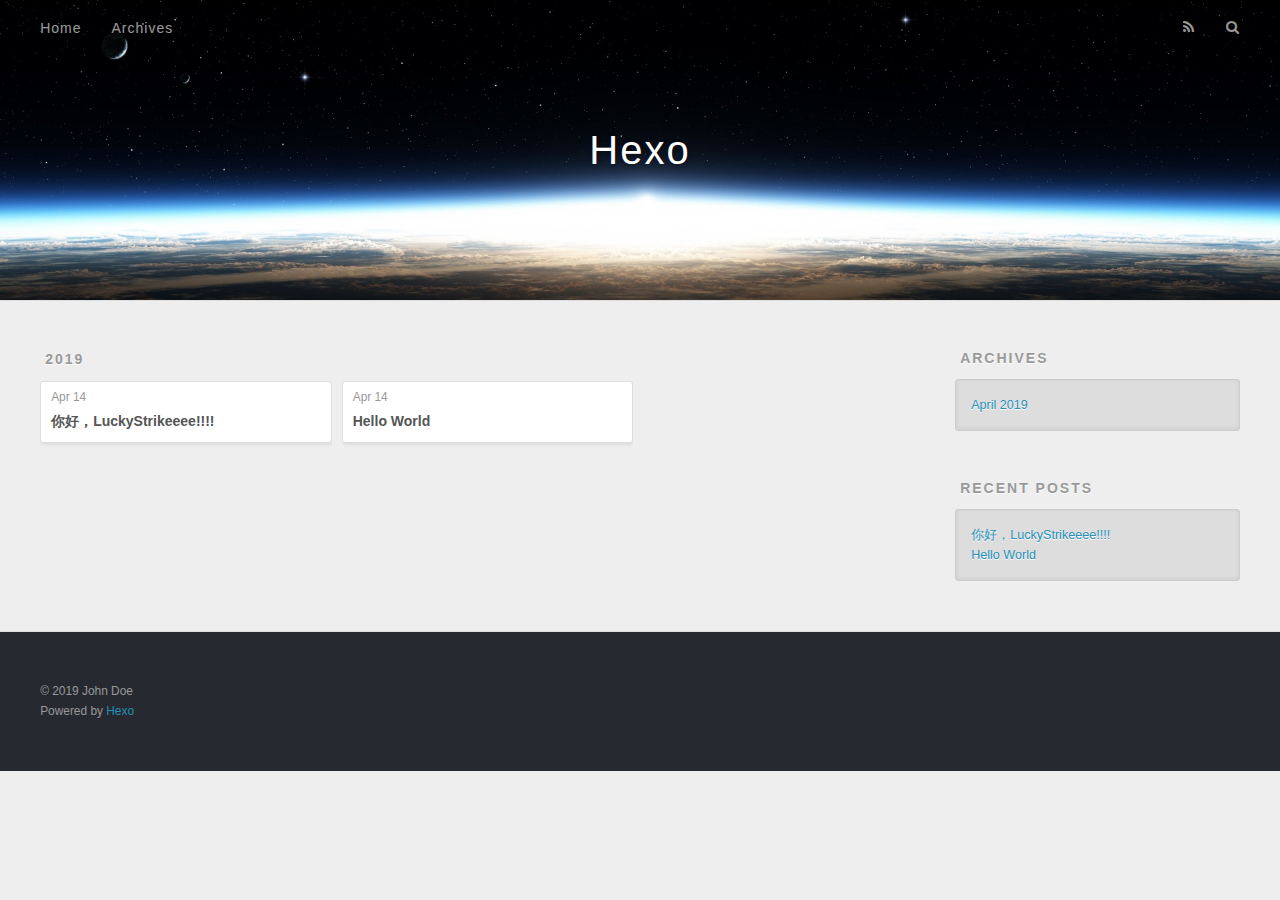
==== archives/index.html @ 192e0778 "Site updated: 2019-04-14 22:30:24" ====
<!DOCTYPE html>
<html>
<head><meta name="generator" content="Hexo 3.8.0">
  <meta charset="utf-8">
  

  
  <title>Archives | Hexo</title>
  <meta name="viewport" content="width=device-width, initial-scale=1, maximum-scale=1">
  <meta property="og:type" content="website">
<meta property="og:title" content="Hexo">
<meta property="og:url" content="http://yoursite.com/archives/index.html">
<meta property="og:site_name" content="Hexo">
<meta property="og:locale" content="default">
<meta name="twitter:card" content="summary">
<meta name="twitter:title" content="Hexo">
  
    <link rel="alternate" href="/atom.xml" title="Hexo" type="application/atom+xml">
  
  
    <link rel="icon" href="/favicon.png">
  
  
    <link href="//fonts.googleapis.com/css?family=Source+Code+Pro" rel="stylesheet" type="text/css">
  
  <link rel="stylesheet" href="/css/style.css">
</head>
</html>
<body>
  <div id="container">
    <div id="wrap">
      <header id="header">
  <div id="banner"></div>
  <div id="header-outer" class="outer">
    <div id="header-title" class="inner">
      <h1 id="logo-wrap">
        <a href="/" id="logo">Hexo</a>
      </h1>
      
    </div>
    <div id="header-inner" class="inner">
      <nav id="main-nav">
        <a id="main-nav-toggle" class="nav-icon"></a>
        
          <a class="main-nav-link" href="/">Home</a>
        
          <a class="main-nav-link" href="/archives">Archives</a>
        
      </nav>
      <nav id="sub-nav">
        
          <a id="nav-rss-link" class="nav-icon" href="/atom.xml" title="RSS Feed"></a>
        
        <a id="nav-search-btn" class="nav-icon" title="Search"></a>
      </nav>
      <div id="search-form-wrap">
        <form action="//google.com/search" method="get" accept-charset="UTF-8" class="search-form"><input type="search" name="q" class="search-form-input" placeholder="Search"><button type="submit" class="search-form-submit">&#xF002;</button><input type="hidden" name="sitesearch" value="http://yoursite.com"></form>
      </div>
    </div>
  </div>
</header>
      <div class="outer">
        <section id="main">
  
  
    
    
      
      
      <section class="archives-wrap">
        <div class="archive-year-wrap">
          <a href="/archives/2019" class="archive-year">2019</a>
        </div>
        <div class="archives">
    
    <article class="archive-article archive-type-post">
  <div class="archive-article-inner">
    <header class="archive-article-header">
      <a href="/2019/04/14/你好，LuckyStrikeeee/" class="archive-article-date">
  <time datetime="2019-04-14T14:17:17.000Z" itemprop="datePublished">Apr 14</time>
</a>
      
  
    <h1 itemprop="name">
      <a class="archive-article-title" href="/2019/04/14/你好，LuckyStrikeeee/">你好，LuckyStrikeeee!!!!</a>
    </h1>
  

    </header>
  </div>
</article>
  
    
    
    <article class="archive-article archive-type-post">
  <div class="archive-article-inner">
    <header class="archive-article-header">
      <a href="/2019/04/14/hello-world/" class="archive-article-date">
  <time datetime="2019-04-14T13:43:47.697Z" itemprop="datePublished">Apr 14</time>
</a>
      
  
    <h1 itemprop="name">
      <a class="archive-article-title" href="/2019/04/14/hello-world/">Hello World</a>
    </h1>
  

    </header>
  </div>
</article>
  
  
    </div></section>
  


</section>
        
          <aside id="sidebar">
  
    

  
    

  
    
  
    
  <div class="widget-wrap">
    <h3 class="widget-title">Archives</h3>
    <div class="widget">
      <ul class="archive-list"><li class="archive-list-item"><a class="archive-list-link" href="/archives/2019/04/">April 2019</a></li></ul>
    </div>
  </div>


  
    
  <div class="widget-wrap">
    <h3 class="widget-title">Recent Posts</h3>
    <div class="widget">
      <ul>
        
          <li>
            <a href="/2019/04/14/你好，LuckyStrikeeee/">你好，LuckyStrikeeee!!!!</a>
          </li>
        
          <li>
            <a href="/2019/04/14/hello-world/">Hello World</a>
          </li>
        
      </ul>
    </div>
  </div>

  
</aside>
        
      </div>
      <footer id="footer">
  
  <div class="outer">
    <div id="footer-info" class="inner">
      &copy; 2019 John Doe<br>
      Powered by <a href="http://hexo.io/" target="_blank">Hexo</a>
    </div>
  </div>
</footer>
    </div>
    <nav id="mobile-nav">
  
    <a href="/" class="mobile-nav-link">Home</a>
  
    <a href="/archives" class="mobile-nav-link">Archives</a>
  
</nav>
    

<script src="//ajax.googleapis.com/ajax/libs/jquery/2.0.3/jquery.min.js"></script>


  <link rel="stylesheet" href="/fancybox/jquery.fancybox.css">
  <script src="/fancybox/jquery.fancybox.pack.js"></script>


<script src="/js/script.js"></script>



  </div>
</body>
</html>
---- css/style.css ----
body {
  width: 100%;
}
body:before,
body:after {
  content: "";
  display: table;
}
body:after {
  clear: both;
}
html,
body,
div,
span,
applet,
object,
iframe,
h1,
h2,
h3,
h4,
h5,
h6,
p,
blockquote,
pre,
a,
abbr,
acronym,
address,
big,
cite,
code,
del,
dfn,
em,
img,
ins,
kbd,
q,
s,
samp,
small,
strike,
strong,
sub,
sup,
tt,
var,
dl,
dt,
dd,
ol,
ul,
li,
fieldset,
form,
label,
legend,
table,
caption,
tbody,
tfoot,
thead,
tr,
th,
td {
  margin: 0;
  padding: 0;
  border: 0;
  outline: 0;
  font-weight: inherit;
  font-style: inherit;
  font-family: inherit;
  font-size: 100%;
  vertical-align: baseline;
}
body {
  line-height: 1;
  color: #000;
  background: #fff;
}
ol,
ul {
  list-style: none;
}
table {
  border-collapse: separate;
  border-spacing: 0;
  vertical-align: middle;
}
caption,
th,
td {
  text-align: left;
  font-weight: normal;
  vertical-align: middle;
}
a img {
  border: none;
}
input,
button {
  margin: 0;
  padding: 0;
}
input::-moz-focus-inner,
button::-moz-focus-inner {
  border: 0;
  padding: 0;
}
@font-face {
  font-family: FontAwesome;
  font-style: normal;
  font-weight: normal;
  src: url("fonts/fontawesome-webfont.eot?v=#4.0.3");
  src: url("fonts/fontawesome-webfont.eot?#iefix&v=#4.0.3") format("embedded-opentype"), url("fonts/fontawesome-webfont.woff?v=#4.0.3") format("woff"), url("fonts/fontawesome-webfont.ttf?v=#4.0.3") format("truetype"), url("fonts/fontawesome-webfont.svg#fontawesomeregular?v=#4.0.3") format("svg");
}
html,
body,
#container {
  height: 100%;
}
body {
  background: #eee;
  font: 14px -apple-system, BlinkMacSystemFont, "Segoe UI", "Roboto", "Oxygen", "Ubuntu", "Cantarell", "Fira Sans", "Droid Sans", "Helvetica Neue", sans-serif;
  -webkit-text-size-adjust: 100%;
}
.outer {
  max-width: 1220px;
  margin: 0 auto;
  padding: 0 20px;
}
.outer:before,
.outer:after {
  content: "";
  display: table;
}
.outer:after {
  clear: both;
}
.inner {
  display: inline;
  float: left;
  width: 98.33333333333333%;
  margin: 0 0.833333333333333%;
}
.left,
.alignleft {
  float: left;
}
.right,
.alignright {
  float: right;
}
.clear {
  clear: both;
}
#container {
  position: relative;
}
.mobile-nav-on {
  overflow: hidden;
}
#wrap {
  height: 100%;
  width: 100%;
  position: absolute;
  top: 0;
  left: 0;
  -webkit-transition: 0.2s ease-out;
  -moz-transition: 0.2s ease-out;
  -ms-transition: 0.2s ease-out;
  transition: 0.2s ease-out;
  z-index: 1;
  background: #eee;
}
.mobile-nav-on #wrap {
  left: 280px;
}
@media screen and (min-width: 768px) {
  #main {
    display: inline;
    float: left;
    width: 73.33333333333333%;
    margin: 0 0.833333333333333%;
  }
}
.article-date,
.article-category-link,
.archive-year,
.widget-title {
  text-decoration: none;
  text-transform: uppercase;
  letter-spacing: 2px;
  color: #999;
  margin-bottom: 1em;
  margin-left: 5px;
  line-height: 1em;
  text-shadow: 0 1px #fff;
  font-weight: bold;
}
.article-inner,
.archive-article-inner {
  background: #fff;
  -webkit-box-shadow: 1px 2px 3px #ddd;
  box-shadow: 1px 2px 3px #ddd;
  border: 1px solid #ddd;
  border-radius: 3px;
}
.article-entry h1,
.widget h1 {
  font-size: 2em;
}
.article-entry h2,
.widget h2 {
  font-size: 1.5em;
}
.article-entry h3,
.widget h3 {
  font-size: 1.3em;
}
.article-entry h4,
.widget h4 {
  font-size: 1.2em;
}
.article-entry h5,
.widget h5 {
  font-size: 1em;
}
.article-entry h6,
.widget h6 {
  font-size: 1em;
  color: #999;
}
.article-entry hr,
.widget hr {
  border: 1px dashed #ddd;
}
.article-entry strong,
.widget strong {
  font-weight: bold;
}
.article-entry em,
.widget em,
.article-entry cite,
.widget cite {
  font-style: italic;
}
.article-entry sup,
.widget sup,
.article-entry sub,
.widget sub {
  font-size: 0.75em;
  line-height: 0;
  position: relative;
  vertical-align: baseline;
}
.article-entry sup,
.widget sup {
  top: -0.5em;
}
.article-entry sub,
.widget sub {
  bottom: -0.2em;
}
.article-entry small,
.widget small {
  font-size: 0.85em;
}
.article-entry acronym,
.widget acronym,
.article-entry abbr,
.widget abbr {
  border-bottom: 1px dotted;
}
.article-entry ul,
.widget ul,
.article-entry ol,
.widget ol,
.article-entry dl,
.widget dl {
  margin: 0 20px;
  line-height: 1.6em;
}
.article-entry ul ul,
.widget ul ul,
.article-entry ol ul,
.widget ol ul,
.article-entry ul ol,
.widget ul ol,
.article-entry ol ol,
.widget ol ol {
  margin-top: 0;
  margin-bottom: 0;
}
.article-entry ul,
.widget ul {
  list-style: disc;
}
.article-entry ol,
.widget ol {
  list-style: decimal;
}
.article-entry dt,
.widget dt {
  font-weight: bold;
}
#header {
  height: 300px;
  position: relative;
  border-bottom: 1px solid #ddd;
}
#header:before,
#header:after {
  content: "";
  position: absolute;
  left: 0;
  right: 0;
  height: 40px;
}
#header:before {
  top: 0;
  background: -webkit-linear-gradient(rgba(0,0,0,0.2), transparent);
  background: -moz-linear-gradient(rgba(0,0,0,0.2), transparent);
  background: -ms-linear-gradient(rgba(0,0,0,0.2), transparent);
  background: linear-gradient(rgba(0,0,0,0.2), transparent);
}
#header:after {
  bottom: 0;
  background: -webkit-linear-gradient(transparent, rgba(0,0,0,0.2));
  background: -moz-linear-gradient(transparent, rgba(0,0,0,0.2));
  background: -ms-linear-gradient(transparent, rgba(0,0,0,0.2));
  background: linear-gradient(transparent, rgba(0,0,0,0.2));
}
#header-outer {
  height: 100%;
  position: relative;
}
#header-inner {
  position: relative;
  overflow: hidden;
}
#banner {
  position: absolute;
  top: 0;
  left: 0;
  width: 100%;
  height: 100%;
  background: url("images/banner.jpg") center #000;
  -webkit-background-size: cover;
  -moz-background-size: cover;
  background-size: cover;
  z-index: -1;
}
#header-title {
  text-align: center;
  height: 40px;
  position: absolute;
  top: 50%;
  left: 0;
  margin-top: -20px;
}
#logo,
#subtitle {
  text-decoration: none;
  color: #fff;
  font-weight: 300;
  text-shadow: 0 1px 4px rgba(0,0,0,0.3);
}
#logo {
  font-size: 40px;
  line-height: 40px;
  letter-spacing: 2px;
}
#subtitle {
  font-size: 16px;
  line-height: 16px;
  letter-spacing: 1px;
}
#subtitle-wrap {
  margin-top: 16px;
}
#main-nav {
  float: left;
  margin-left: -15px;
}
.nav-icon,
.main-nav-link {
  float: left;
  color: #fff;
  opacity: 0.6;
  text-decoration: none;
  text-shadow: 0 1px rgba(0,0,0,0.2);
  -webkit-transition: opacity 0.2s;
  -moz-transition: opacity 0.2s;
  -ms-transition: opacity 0.2s;
  transition: opacity 0.2s;
  display: block;
  padding: 20px 15px;
}
.nav-icon:hover,
.main-nav-link:hover {
  opacity: 1;
}
.nav-icon {
  font-family: FontAwesome;
  text-align: center;
  font-size: 14px;
  width: 14px;
  height: 14px;
  padding: 20px 15px;
  position: relative;
  cursor: pointer;
}
.main-nav-link {
  font-weight: 300;
  letter-spacing: 1px;
}
@media screen and (max-width: 479px) {
  .main-nav-link {
    display: none;
  }
}
#main-nav-toggle {
  display: none;
}
#main-nav-toggle:before {
  content: "\f0c9";
}
@media screen and (max-width: 479px) {
  #main-nav-toggle {
    display: block;
  }
}
#sub-nav {
  float: right;
  margin-right: -15px;
}
#nav-rss-link:before {
  content: "\f09e";
}
#nav-search-btn:before {
  content: "\f002";
}
#search-form-wrap {
  position: absolute;
  top: 15px;
  width: 150px;
  height: 30px;
  right: -150px;
  opacity: 0;
  -webkit-transition: 0.2s ease-out;
  -moz-transition: 0.2s ease-out;
  -ms-transition: 0.2s ease-out;
  transition: 0.2s ease-out;
}
#search-form-wrap.on {
  opacity: 1;
  right: 0;
}
@media screen and (max-width: 479px) {
  #search-form-wrap {
    width: 100%;
    right: -100%;
  }
}
.search-form {
  position: absolute;
  top: 0;
  left: 0;
  right: 0;
  background: #fff;
  padding: 5px 15px;
  border-radius: 15px;
  -webkit-box-shadow: 0 0 10px rgba(0,0,0,0.3);
  box-shadow: 0 0 10px rgba(0,0,0,0.3);
}
.search-form-input {
  border: none;
  background: none;
  color: #555;
  width: 100%;
  font: 13px -apple-system, BlinkMacSystemFont, "Segoe UI", "Roboto", "Oxygen", "Ubuntu", "Cantarell", "Fira Sans", "Droid Sans", "Helvetica Neue", sans-serif;
  outline: none;
}
.search-form-input::-webkit-search-results-decoration,
.search-form-input::-webkit-search-cancel-button {
  -webkit-appearance: none;
}
.search-form-submit {
  position: absolute;
  top: 50%;
  right: 10px;
  margin-top: -7px;
  font: 13px FontAwesome;
  border: none;
  background: none;
  color: #bbb;
  cursor: pointer;
}
.search-form-submit:hover,
.search-form-submit:focus {
  color: #777;
}
.article {
  margin: 50px 0;
}
.article-inner {
  overflow: hidden;
}
.article-meta:before,
.article-meta:after {
  content: "";
  display: table;
}
.article-meta:after {
  clear: both;
}
.article-date {
  float: left;
}
.article-category {
  float: left;
  line-height: 1em;
  color: #ccc;
  text-shadow: 0 1px #fff;
  margin-left: 8px;
}
.article-category:before {
  content: "\2022";
}
.article-category-link {
  margin: 0 12px 1em;
}
.article-header {
  padding: 20px 20px 0;
}
.article-title {
  text-decoration: none;
  font-size: 2em;
  font-weight: bold;
  color: #555;
  line-height: 1.1em;
  -webkit-transition: color 0.2s;
  -moz-transition: color 0.2s;
  -ms-transition: color 0.2s;
  transition: color 0.2s;
}
a.article-title:hover {
  color: #258fb8;
}
.article-entry {
  color: #555;
  padding: 0 20px;
}
.article-entry:before,
.article-entry:after {
  content: "";
  display: table;
}
.article-entry:after {
  clear: both;
}
.article-entry p,
.article-entry table {
  line-height: 1.6em;
  margin: 1.6em 0;
}
.article-entry h1,
.article-entry h2,
.article-entry h3,
.article-entry h4,
.article-entry h5,
.article-entry h6 {
  font-weight: bold;
}
.article-entry h1,
.article-entry h2,
.article-entry h3,
.article-entry h4,
.article-entry h5,
.article-entry h6 {
  line-height: 1.1em;
  margin: 1.1em 0;
}
.article-entry a {
  color: #258fb8;
  text-decoration: none;
}
.article-entry a:hover {
  text-decoration: underline;
}
.article-entry ul,
.article-entry ol,
.article-entry dl {
  margin-top: 1.6em;
  margin-bottom: 1.6em;
}
.article-entry img,
.article-entry video {
  max-width: 100%;
  height: auto;
  display: block;
  margin: auto;
}
.article-entry iframe {
  border: none;
}
.article-entry table {
  width: 100%;
  border-collapse: collapse;
  border-spacing: 0;
}
.article-entry th {
  font-weight: bold;
  border-bottom: 3px solid #ddd;
  padding-bottom: 0.5em;
}
.article-entry td {
  border-bottom: 1px solid #ddd;
  padding: 10px 0;
}
.article-entry blockquote {
  font-family: Georgia, "Times New Roman", serif;
  font-size: 1.4em;
  margin: 1.6em 20px;
  text-align: center;
}
.article-entry blockquote footer {
  font-size: 14px;
  margin: 1.6em 0;
  font-family: -apple-system, BlinkMacSystemFont, "Segoe UI", "Roboto", "Oxygen", "Ubuntu", "Cantarell", "Fira Sans", "Droid Sans", "Helvetica Neue", sans-serif;
}
.article-entry blockquote footer cite:before {
  content: "—";
  padding: 0 0.5em;
}
.article-entry .pullquote {
  text-align: left;
  width: 45%;
  margin: 0;
}
.article-entry .pullquote.left {
  margin-left: 0.5em;
  margin-right: 1em;
}
.article-entry .pullquote.right {
  margin-right: 0.5em;
  margin-left: 1em;
}
.article-entry .caption {
  color: #999;
  display: block;
  font-size: 0.9em;
  margin-top: 0.5em;
  position: relative;
  text-align: center;
}
.article-entry .video-container {
  position: relative;
  padding-top: 56.25%;
  height: 0;
  overflow: hidden;
}
.article-entry .video-container iframe,
.article-entry .video-container object,
.article-entry .video-container embed {
  position: absolute;
  top: 0;
  left: 0;
  width: 100%;
  height: 100%;
  margin-top: 0;
}
.article-more-link a {
  display: inline-block;
  line-height: 1em;
  padding: 6px 15px;
  border-radius: 15px;
  background: #eee;
  color: #999;
  text-shadow: 0 1px #fff;
  text-decoration: none;
}
.article-more-link a:hover {
  background: #258fb8;
  color: #fff;
  text-decoration: none;
  text-shadow: 0 1px #1e7293;
}
.article-footer {
  font-size: 0.85em;
  line-height: 1.6em;
  border-top: 1px solid #ddd;
  padding-top: 1.6em;
  margin: 0 20px 20px;
}
.article-footer:before,
.article-footer:after {
  content: "";
  display: table;
}
.article-footer:after {
  clear: both;
}
.article-footer a {
  color: #999;
  text-decoration: none;
}
.article-footer a:hover {
  color: #555;
}
.article-tag-list-item {
  float: left;
  margin-right: 10px;
}
.article-tag-list-link:before {
  content: "#";
}
.article-comment-link {
  float: right;
}
.article-comment-link:before {
  content: "\f075";
  font-family: FontAwesome;
  padding-right: 8px;
}
.article-share-link {
  cursor: pointer;
  float: right;
  margin-left: 20px;
}
.article-share-link:before {
  content: "\f064";
  font-family: FontAwesome;
  padding-right: 6px;
}
#article-nav {
  position: relative;
}
#article-nav:before,
#article-nav:after {
  content: "";
  display: table;
}
#article-nav:after {
  clear: both;
}
@media screen and (min-width: 768px) {
  #article-nav {
    margin: 50px 0;
  }
  #article-nav:before {
    width: 8px;
    height: 8px;
    position: absolute;
    top: 50%;
    left: 50%;
    margin-top: -4px;
    margin-left: -4px;
    content: "";
    border-radius: 50%;
    background: #ddd;
    -webkit-box-shadow: 0 1px 2px #fff;
    box-shadow: 0 1px 2px #fff;
  }
}
.article-nav-link-wrap {
  text-decoration: none;
  text-shadow: 0 1px #fff;
  color: #999;
  -webkit-box-sizing: border-box;
  -moz-box-sizing: border-box;
  box-sizing: border-box;
  margin-top: 50px;
  text-align: center;
  display: block;
}
.article-nav-link-wrap:hover {
  color: #555;
}
@media screen and (min-width: 768px) {
  .article-nav-link-wrap {
    width: 50%;
    margin-top: 0;
  }
}
@media screen and (min-width: 768px) {
  #article-nav-newer {
    float: left;
    text-align: right;
    padding-right: 20px;
  }
}
@media screen and (min-width: 768px) {
  #article-nav-older {
    float: right;
    text-align: left;
    padding-left: 20px;
  }
}
.article-nav-caption {
  text-transform: uppercase;
  letter-spacing: 2px;
  color: #ddd;
  line-height: 1em;
  font-weight: bold;
}
#article-nav-newer .article-nav-caption {
  margin-right: -2px;
}
.article-nav-title {
  font-size: 0.85em;
  line-height: 1.6em;
  margin-top: 0.5em;
}
.article-share-box {
  position: absolute;
  display: none;
  background: #fff;
  -webkit-box-shadow: 1px 2px 10px rgba(0,0,0,0.2);
  box-shadow: 1px 2px 10px rgba(0,0,0,0.2);
  border-radius: 3px;
  margin-left: -145px;
  overflow: hidden;
  z-index: 1;
}
.article-share-box.on {
  display: block;
}
.article-share-input {
  width: 100%;
  background: none;
  -webkit-box-sizing: border-box;
  -moz-box-sizing: border-box;
  box-sizing: border-box;
  font: 14px -apple-system, BlinkMacSystemFont, "Segoe UI", "Roboto", "Oxygen", "Ubuntu", "Cantarell", "Fira Sans", "Droid Sans", "Helvetica Neue", sans-serif;
  padding: 0 15px;
  color: #555;
  outline: none;
  border: 1px solid #ddd;
  border-radius: 3px 3px 0 0;
  height: 36px;
  line-height: 36px;
}
.article-share-links {
  background: #eee;
}
.article-share-links:before,
.article-share-links:after {
  content: "";
  display: table;
}
.article-share-links:after {
  clear: both;
}
.article-share-twitter,
.article-share-facebook,
.article-share-pinterest,
.article-share-google {
  width: 50px;
  height: 36px;
  display: block;
  float: left;
  position: relative;
  color: #999;
  text-shadow: 0 1px #fff;
}
.article-share-twitter:before,
.article-share-facebook:before,
.article-share-pinterest:before,
.article-share-google:before {
  font-size: 20px;
  font-family: FontAwesome;
  width: 20px;
  height: 20px;
  position: absolute;
  top: 50%;
  left: 50%;
  margin-top: -10px;
  margin-left: -10px;
  text-align: center;
}
.article-share-twitter:hover,
.article-share-facebook:hover,
.article-share-pinterest:hover,
.article-share-google:hover {
  color: #fff;
}
.article-share-twitter:before {
  content: "\f099";
}
.article-share-twitter:hover {
  background: #00aced;
  text-shadow: 0 1px #008abe;
}
.article-share-facebook:before {
  content: "\f09a";
}
.article-share-facebook:hover {
  background: #3b5998;
  text-shadow: 0 1px #2f477a;
}
.article-share-pinterest:before {
  content: "\f0d2";
}
.article-share-pinterest:hover {
  background: #cb2027;
  text-shadow: 0 1px #a21a1f;
}
.article-share-google:before {
  content: "\f0d5";
}
.article-share-google:hover {
  background: #dd4b39;
  text-shadow: 0 1px #be3221;
}
.article-gallery {
  background: #000;
  position: relative;
}
.article-gallery-photos {
  position: relative;
  overflow: hidden;
}
.article-gallery-img {
  display: none;
  max-width: 100%;
}
.article-gallery-img:first-child {
  display: block;
}
.article-gallery-img.loaded {
  position: absolute;
  display: block;
}
.article-gallery-img img {
  display: block;
  max-width: 100%;
  margin: 0 auto;
}
#comments {
  background: #fff;
  -webkit-box-shadow: 1px 2px 3px #ddd;
  box-shadow: 1px 2px 3px #ddd;
  padding: 20px;
  border: 1px solid #ddd;
  border-radius: 3px;
  margin: 50px 0;
}
#comments a {
  color: #258fb8;
}
.archives-wrap {
  margin: 50px 0;
}
.archives:before,
.archives:after {
  content: "";
  display: table;
}
.archives:after {
  clear: both;
}
.archive-year-wrap {
  margin-bottom: 1em;
}
.archives {
  -webkit-column-gap: 10px;
  -moz-column-gap: 10px;
  column-gap: 10px;
}
@media screen and (min-width: 480px) and (max-width: 767px) {
  .archives {
    -webkit-column-count: 2;
    -moz-column-count: 2;
    column-count: 2;
  }
}
@media screen and (min-width: 768px) {
  .archives {
    -webkit-column-count: 3;
    -moz-column-count: 3;
    column-count: 3;
  }
}
.archive-article {
  -webkit-column-break-inside: avoid;
  page-break-inside: avoid;
  overflow: hidden;
  break-inside: avoid-column;
}
.archive-article-inner {
  padding: 10px;
  margin-bottom: 15px;
}
.archive-article-title {
  text-decoration: none;
  font-weight: bold;
  color: #555;
  -webkit-transition: color 0.2s;
  -moz-transition: color 0.2s;
  -ms-transition: color 0.2s;
  transition: color 0.2s;
  line-height: 1.6em;
}
.archive-article-title:hover {
  color: #258fb8;
}
.archive-article-footer {
  margin-top: 1em;
}
.archive-article-date {
  color: #999;
  text-decoration: none;
  font-size: 0.85em;
  line-height: 1em;
  margin-bottom: 0.5em;
  display: block;
}
#page-nav {
  margin: 50px auto;
  background: #fff;
  -webkit-box-shadow: 1px 2px 3px #ddd;
  box-shadow: 1px 2px 3px #ddd;
  border: 1px solid #ddd;
  border-radius: 3px;
  text-align: center;
  color: #999;
  overflow: hidden;
}
#page-nav:before,
#page-nav:after {
  content: "";
  display: table;
}
#page-nav:after {
  clear: both;
}
#page-nav a,
#page-nav span {
  padding: 10px 20px;
  line-height: 1;
  height: 2ex;
}
#page-nav a {
  color: #999;
  text-decoration: none;
}
#page-nav a:hover {
  background: #999;
  color: #fff;
}
#page-nav .prev {
  float: left;
}
#page-nav .next {
  float: right;
}
#page-nav .page-number {
  display: inline-block;
}
@media screen and (max-width: 479px) {
  #page-nav .page-number {
    display: none;
  }
}
#page-nav .current {
  color: #555;
  font-weight: bold;
}
#page-nav .space {
  color: #ddd;
}
#footer {
  background: #262a30;
  padding: 50px 0;
  border-top: 1px solid #ddd;
  color: #999;
}
#footer a {
  color: #258fb8;
  text-decoration: none;
}
#footer a:hover {
  text-decoration: underline;
}
#footer-info {
  line-height: 1.6em;
  font-size: 0.85em;
}
.article-entry pre,
.article-entry .highlight {
  background: #2d2d2d;
  margin: 0 -20px;
  padding: 15px 20px;
  border-style: solid;
  border-color: #ddd;
  border-width: 1px 0;
  overflow: auto;
  color: #ccc;
  line-height: 22.400000000000002px;
}
.article-entry .highlight .gutter pre,
.article-entry .gist .gist-file .gist-data .line-numbers {
  color: #666;
  font-size: 0.85em;
}
.article-entry pre,
.article-entry code {
  font-family: "Source Code Pro", Consolas, Monaco, Menlo, Consolas, monospace;
}
.article-entry code {
  background: #eee;
  text-shadow: 0 1px #fff;
  padding: 0 0.3em;
}
.article-entry pre code {
  background: none;
  text-shadow: none;
  padding: 0;
}
.article-entry .highlight pre {
  border: none;
  margin: 0;
  padding: 0;
}
.article-entry .highlight table {
  margin: 0;
  width: auto;
}
.article-entry .highlight td {
  border: none;
  padding: 0;
}
.article-entry .highlight figcaption {
  font-size: 0.85em;
  color: #999;
  line-height: 1em;
  margin-bottom: 1em;
}
.article-entry .highlight figcaption:before,
.article-entry .highlight figcaption:after {
  content: "";
  display: table;
}
.article-entry .highlight figcaption:after {
  clear: both;
}
.article-entry .highlight figcaption a {
  float: right;
}
.article-entry .highlight .gutter pre {
  text-align: right;
  padding-right: 20px;
}
.article-entry .highlight .line {
  height: 22.400000000000002px;
}
.article-entry .highlight .line.marked {
  background: #515151;
}
.article-entry .gist {
  margin: 0 -20px;
  border-style: solid;
  border-color: #ddd;
  border-width: 1px 0;
  background: #2d2d2d;
  padding: 15px 20px 15px 0;
}
.article-entry .gist .gist-file {
  border: none;
  font-family: "Source Code Pro", Consolas, Monaco, Menlo, Consolas, monospace;
  margin: 0;
}
.article-entry .gist .gist-file .gist-data {
  background: none;
  border: none;
}
.article-entry .gist .gist-file .gist-data .line-numbers {
  background: none;
  border: none;
  padding: 0 20px 0 0;
}
.article-entry .gist .gist-file .gist-data .line-data {
  padding: 0 !important;
}
.article-entry .gist .gist-file .highlight {
  margin: 0;
  padding: 0;
  border: none;
}
.article-entry .gist .gist-file .gist-meta {
  background: #2d2d2d;
  color: #999;
  font: 0.85em -apple-system, BlinkMacSystemFont, "Segoe UI", "Roboto", "Oxygen", "Ubuntu", "Cantarell", "Fira Sans", "Droid Sans", "Helvetica Neue", sans-serif;
  text-shadow: 0 0;
  padding: 0;
  margin-top: 1em;
  margin-left: 20px;
}
.article-entry .gist .gist-file .gist-meta a {
  color: #258fb8;
  font-weight: normal;
}
.article-entry .gist .gist-file .gist-meta a:hover {
  text-decoration: underline;
}
pre .comment,
pre .title {
  color: #999;
}
pre .variable,
pre .attribute,
pre .tag,
pre .regexp,
pre .ruby .constant,
pre .xml .tag .title,
pre .xml .pi,
pre .xml .doctype,
pre .html .doctype,
pre .css .id,
pre .css .class,
pre .css .pseudo {
  color: #f2777a;
}
pre .number,
pre .preprocessor,
pre .built_in,
pre .literal,
pre .params,
pre .constant {
  color: #f99157;
}
pre .class,
pre .ruby .class .title,
pre .css .rules .attribute {
  color: #9c9;
}
pre .string,
pre .value,
pre .inheritance,
pre .header,
pre .ruby .symbol,
pre .xml .cdata {
  color: #9c9;
}
pre .css .hexcolor {
  color: #6cc;
}
pre .function,
pre .python .decorator,
pre .python .title,
pre .ruby .function .title,
pre .ruby .title .keyword,
pre .perl .sub,
pre .javascript .title,
pre .coffeescript .title {
  color: #69c;
}
pre .keyword,
pre .javascript .function {
  color: #c9c;
}
@media screen and (max-width: 479px) {
  #mobile-nav {
    position: absolute;
    top: 0;
    left: 0;
    width: 280px;
    height: 100%;
    background: #191919;
    border-right: 1px solid #fff;
  }
}
@media screen and (max-width: 479px) {
  .mobile-nav-link {
    display: block;
    color: #999;
    text-decoration: none;
    padding: 15px 20px;
    font-weight: bold;
  }
  .mobile-nav-link:hover {
    color: #fff;
  }
}
@media screen and (min-width: 768px) {
  #sidebar {
    display: inline;
    float: left;
    width: 23.333333333333332%;
    margin: 0 0.833333333333333%;
  }
}
.widget-wrap {
  margin: 50px 0;
}
.widget {
  color: #777;
  text-shadow: 0 1px #fff;
  background: #ddd;
  -webkit-box-shadow: 0 -1px 4px #ccc inset;
  box-shadow: 0 -1px 4px #ccc inset;
  border: 1px solid #ccc;
  padding: 15px;
  border-radius: 3px;
}
.widget a {
  color: #258fb8;
  text-decoration: none;
}
.widget a:hover {
  text-decoration: underline;
}
.widget ul ul,
.widget ol ul,
.widget dl ul,
.widget ul ol,
.widget ol ol,
.widget dl ol,
.widget ul dl,
.widget ol dl,
.widget dl dl {
  margin-left: 15px;
  list-style: disc;
}
.widget {
  line-height: 1.6em;
  word-wrap: break-word;
  font-size: 0.9em;
}
.widget ul,
.widget ol {
  list-style: none;
  margin: 0;
}
.widget ul ul,
.widget ol ul,
.widget ul ol,
.widget ol ol {
  margin: 0 20px;
}
.widget ul ul,
.widget ol ul {
  list-style: disc;
}
.widget ul ol,
.widget ol ol {
  list-style: decimal;
}
.category-list-count,
.tag-list-count,
.archive-list-count {
  padding-left: 5px;
  color: #999;
  font-size: 0.85em;
}
.category-list-count:before,
.tag-list-count:before,
.archive-list-count:before {
  content: "(";
}
.category-list-count:after,
.tag-list-count:after,
.archive-list-count:after {
  content: ")";
}
.tagcloud a {
  margin-right: 5px;
  display: inline-block;
}
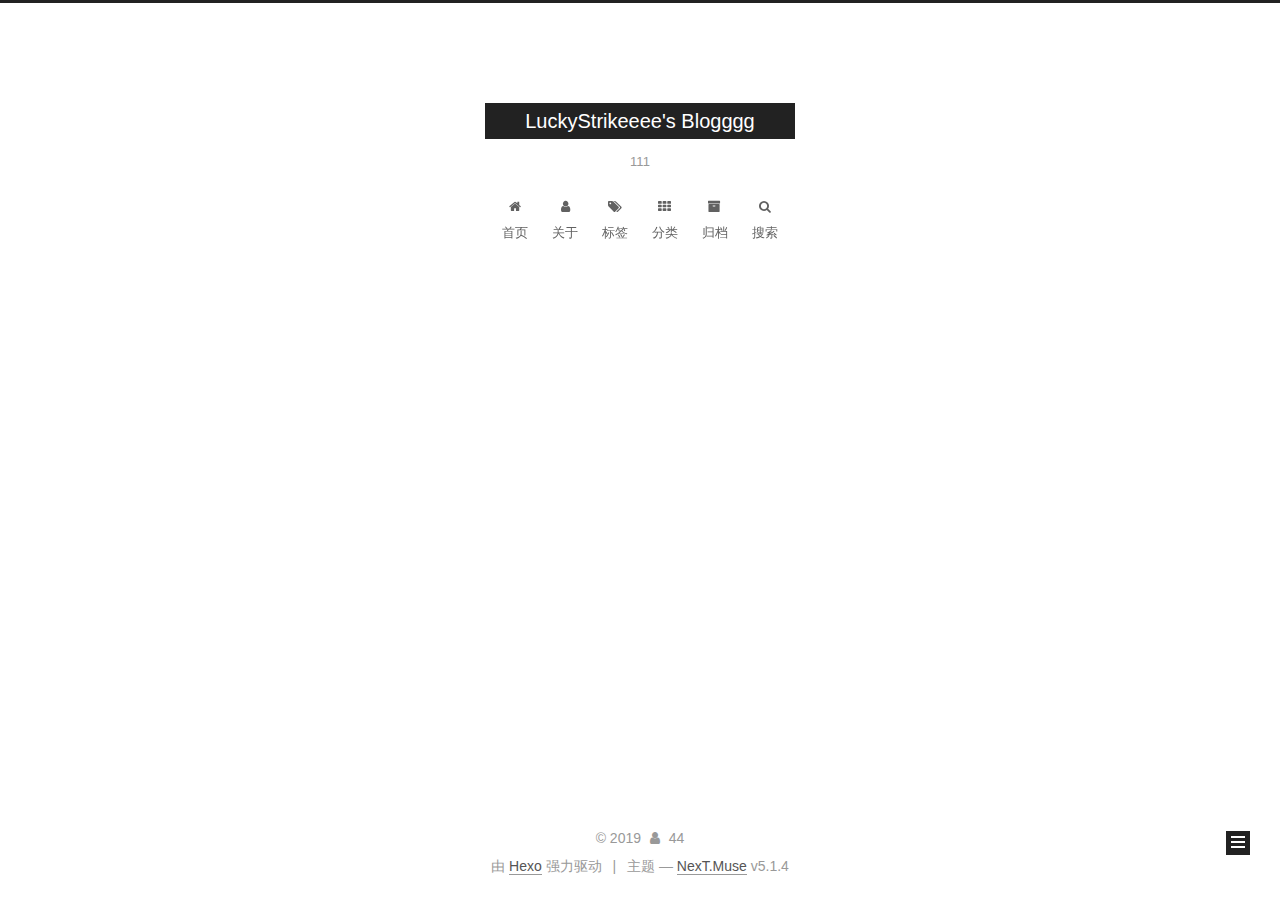
==== commit 2e9f169f: "Site updated: 2019-04-15 19:59:00" ====
--- a/archives/index.html
+++ b/archives/index.html
@@ -1,193 +1,963 @@
 <!DOCTYPE html>
-<html>
+
+
+
+  
+
+
+<html class="theme-next muse use-motion" lang="zh-Hans">
 <head><meta name="generator" content="Hexo 3.8.0">
-  <meta charset="utf-8">
-  
-
-  
-  <title>Archives | Hexo</title>
-  <meta name="viewport" content="width=device-width, initial-scale=1, maximum-scale=1">
-  <meta property="og:type" content="website">
-<meta property="og:title" content="Hexo">
+  <meta charset="UTF-8">
+<meta http-equiv="X-UA-Compatible" content="IE=edge">
+<meta name="viewport" content="width=device-width, initial-scale=1, maximum-scale=1">
+<meta name="theme-color" content="#222">
+
+
+
+
+
+
+
+
+
+<meta http-equiv="Cache-Control" content="no-transform">
+<meta http-equiv="Cache-Control" content="no-siteapp">
+
+
+
+
+
+
+
+
+
+
+
+
+
+
+
+
+  
+  
+  <link href="/lib/fancybox/source/jquery.fancybox.css?v=2.1.5" rel="stylesheet" type="text/css">
+
+
+
+
+
+
+
+<link href="/lib/font-awesome/css/font-awesome.min.css?v=4.6.2" rel="stylesheet" type="text/css">
+
+<link href="/css/main.css?v=5.1.4" rel="stylesheet" type="text/css">
+
+
+  <link rel="apple-touch-icon" sizes="180x180" href="/images/apple-touch-icon-next.png?v=5.1.4">
+
+
+  <link rel="icon" type="image/png" sizes="32x32" href="/images/favicon-32x32-next.png?v=5.1.4">
+
+
+  <link rel="icon" type="image/png" sizes="16x16" href="/images/favicon-16x16-next.png?v=5.1.4">
+
+
+  <link rel="mask-icon" href="/images/logo.svg?v=5.1.4" color="#222">
+
+
+
+
+
+  <meta name="keywords" content="Hexo, NexT">
+
+
+
+
+
+
+
+
+
+
+<meta property="og:type" content="website">
+<meta property="og:title" content="LuckyStrikeeee&#39;s Blogggg">
 <meta property="og:url" content="http://yoursite.com/archives/index.html">
-<meta property="og:site_name" content="Hexo">
-<meta property="og:locale" content="default">
+<meta property="og:site_name" content="LuckyStrikeeee&#39;s Blogggg">
+<meta property="og:locale" content="zh-Hans">
 <meta name="twitter:card" content="summary">
-<meta name="twitter:title" content="Hexo">
-  
-    <link rel="alternate" href="/atom.xml" title="Hexo" type="application/atom+xml">
-  
-  
-    <link rel="icon" href="/favicon.png">
-  
-  
-    <link href="//fonts.googleapis.com/css?family=Source+Code+Pro" rel="stylesheet" type="text/css">
-  
-  <link rel="stylesheet" href="/css/style.css">
+<meta name="twitter:title" content="LuckyStrikeeee&#39;s Blogggg">
+
+
+
+<script type="text/javascript" id="hexo.configurations">
+  var NexT = window.NexT || {};
+  var CONFIG = {
+    root: '/',
+    scheme: 'Muse',
+    version: '5.1.4',
+    sidebar: {"position":"left","display":"post","offset":12,"b2t":false,"scrollpercent":false,"onmobile":false},
+    fancybox: true,
+    tabs: true,
+    motion: {"enable":true,"async":false,"transition":{"post_block":"fadeIn","post_header":"slideDownIn","post_body":"slideDownIn","coll_header":"slideLeftIn","sidebar":"slideUpIn"}},
+    duoshuo: {
+      userId: '0',
+      author: '博主'
+    },
+    algolia: {
+      applicationID: '',
+      apiKey: '',
+      indexName: '',
+      hits: {"per_page":10},
+      labels: {"input_placeholder":"Search for Posts","hits_empty":"We didn't find any results for the search: ${query}","hits_stats":"${hits} results found in ${time} ms"}
+    }
+  };
+</script>
+
+
+
+  <link rel="canonical" href="http://yoursite.com/archives/">
+
+
+
+
+
+  <title>归档 | LuckyStrikeeee's Blogggg</title>
+  
+
+
+
+
+
+
+
+
 </head>
-</html>
-<body>
-  <div id="container">
-    <div id="wrap">
-      <header id="header">
-  <div id="banner"></div>
-  <div id="header-outer" class="outer">
-    <div id="header-title" class="inner">
-      <h1 id="logo-wrap">
-        <a href="/" id="logo">Hexo</a>
-      </h1>
-      
+
+<body itemscope itemtype="http://schema.org/WebPage" lang="zh-Hans">
+
+  
+  
+    
+  
+
+  <div class="container sidebar-position-left page-archive">
+    <div class="headband"></div>
+
+    <header id="header" class="header" itemscope itemtype="http://schema.org/WPHeader">
+      <div class="header-inner"><div class="site-brand-wrapper">
+  <div class="site-meta ">
+    
+
+    <div class="custom-logo-site-title">
+      <a href="/" class="brand" rel="start">
+        <span class="logo-line-before"><i></i></span>
+        <span class="site-title">LuckyStrikeeee's Blogggg</span>
+        <span class="logo-line-after"><i></i></span>
+      </a>
     </div>
-    <div id="header-inner" class="inner">
-      <nav id="main-nav">
-        <a id="main-nav-toggle" class="nav-icon"></a>
-        
-          <a class="main-nav-link" href="/">Home</a>
-        
-          <a class="main-nav-link" href="/archives">Archives</a>
-        
-      </nav>
-      <nav id="sub-nav">
-        
-          <a id="nav-rss-link" class="nav-icon" href="/atom.xml" title="RSS Feed"></a>
-        
-        <a id="nav-search-btn" class="nav-icon" title="Search"></a>
-      </nav>
-      <div id="search-form-wrap">
-        <form action="//google.com/search" method="get" accept-charset="UTF-8" class="search-form"><input type="search" name="q" class="search-form-input" placeholder="Search"><button type="submit" class="search-form-submit">&#xF002;</button><input type="hidden" name="sitesearch" value="http://yoursite.com"></form>
-      </div>
+      
+        <p class="site-subtitle">111</p>
+      
+  </div>
+
+  <div class="site-nav-toggle">
+    <button>
+      <span class="btn-bar"></span>
+      <span class="btn-bar"></span>
+      <span class="btn-bar"></span>
+    </button>
+  </div>
+</div>
+
+<nav class="site-nav">
+  
+
+  
+    <ul id="menu" class="menu">
+      
+        
+        <li class="menu-item menu-item-home">
+          <a href="/" rel="section">
+            
+              <i class="menu-item-icon fa fa-fw fa-home"></i> <br>
+            
+            首页
+          </a>
+        </li>
+      
+        
+        <li class="menu-item menu-item-about">
+          <a href="/about/" rel="section">
+            
+              <i class="menu-item-icon fa fa-fw fa-user"></i> <br>
+            
+            关于
+          </a>
+        </li>
+      
+        
+        <li class="menu-item menu-item-tags">
+          <a href="/tags/" rel="section">
+            
+              <i class="menu-item-icon fa fa-fw fa-tags"></i> <br>
+            
+            标签
+          </a>
+        </li>
+      
+        
+        <li class="menu-item menu-item-categories">
+          <a href="/categories/" rel="section">
+            
+              <i class="menu-item-icon fa fa-fw fa-th"></i> <br>
+            
+            分类
+          </a>
+        </li>
+      
+        
+        <li class="menu-item menu-item-archives">
+          <a href="/archives/" rel="section">
+            
+              <i class="menu-item-icon fa fa-fw fa-archive"></i> <br>
+            
+            归档
+          </a>
+        </li>
+      
+
+      
+        <li class="menu-item menu-item-search">
+          
+            <a href="javascript:;" class="popup-trigger">
+          
+            
+              <i class="menu-item-icon fa fa-search fa-fw"></i> <br>
+            
+            搜索
+          </a>
+        </li>
+      
+    </ul>
+  
+
+  
+    <div class="site-search">
+      
+  <div class="popup search-popup local-search-popup">
+  <div class="local-search-header clearfix">
+    <span class="search-icon">
+      <i class="fa fa-search"></i>
+    </span>
+    <span class="popup-btn-close">
+      <i class="fa fa-times-circle"></i>
+    </span>
+    <div class="local-search-input-wrapper">
+      <input autocomplete="off" placeholder="搜索..." spellcheck="false" type="text" id="local-search-input">
     </div>
   </div>
-</header>
-      <div class="outer">
-        <section id="main">
-  
-  
-    
-    
-      
-      
-      <section class="archives-wrap">
-        <div class="archive-year-wrap">
-          <a href="/archives/2019" class="archive-year">2019</a>
-        </div>
-        <div class="archives">
-    
-    <article class="archive-article archive-type-post">
-  <div class="archive-article-inner">
-    <header class="archive-article-header">
-      <a href="/2019/04/14/你好，LuckyStrikeeee/" class="archive-article-date">
-  <time datetime="2019-04-14T14:17:17.000Z" itemprop="datePublished">Apr 14</time>
-</a>
-      
-  
-    <h1 itemprop="name">
-      <a class="archive-article-title" href="/2019/04/14/你好，LuckyStrikeeee/">你好，LuckyStrikeeee!!!!</a>
-    </h1>
-  
-
+  <div id="local-search-result"></div>
+</div>
+
+
+
+    </div>
+  
+</nav>
+
+
+
+ </div>
     </header>
-  </div>
-</article>
-  
-    
-    
-    <article class="archive-article archive-type-post">
-  <div class="archive-article-inner">
-    <header class="archive-article-header">
-      <a href="/2019/04/14/hello-world/" class="archive-article-date">
-  <time datetime="2019-04-14T13:43:47.697Z" itemprop="datePublished">Apr 14</time>
-</a>
-      
-  
-    <h1 itemprop="name">
-      <a class="archive-article-title" href="/2019/04/14/hello-world/">Hello World</a>
-    </h1>
-  
+
+    <main id="main" class="main">
+      <div class="main-inner">
+        <div class="content-wrap">
+          <div id="content" class="content">
+            
+
+  
+  
+  
+  <div class="post-block archive">
+    <div id="posts" class="posts-collapse">
+      <span class="archive-move-on"></span>
+
+      <span class="archive-page-counter">
+        
+        
+        
+          
+        
+        嗯..! 目前共计 2 篇日志。 继续努力。
+      </span>
+
+      
+
+        
+        
+        
+
+        
+          
+          <div class="collection-title">
+            <h1 class="archive-year" id="archive-year-2019">2019</h1>
+          </div>
+        
+        
+
+        
+
+  <article class="post post-type-normal" itemscope itemtype="http://schema.org/Article">
+    <header class="post-header">
+
+      <h2 class="post-title">
+        
+            <a class="post-title-link" href="/2019/04/14/你好，LuckyStrikeeee/" itemprop="url">
+              
+                <span itemprop="name">你好，LuckyStrikeeee!!!!</span>
+              
+            </a>
+        
+      </h2>
+
+      <div class="post-meta">
+        <time class="post-time" itemprop="dateCreated" datetime="2019-04-14T22:17:17+08:00" content="2019-04-14">
+          04-14
+        </time>
+      </div>
 
     </header>
-  </div>
-</article>
-  
-  
-    </div></section>
-  
-
-
-</section>
-        
-          <aside id="sidebar">
-  
-    
-
-  
-    
-
-  
-    
-  
-    
-  <div class="widget-wrap">
-    <h3 class="widget-title">Archives</h3>
-    <div class="widget">
-      <ul class="archive-list"><li class="archive-list-item"><a class="archive-list-link" href="/archives/2019/04/">April 2019</a></li></ul>
+  </article>
+
+
+
+      
+
+        
+        
+        
+
+        
+        
+
+        
+
+  <article class="post post-type-normal" itemscope itemtype="http://schema.org/Article">
+    <header class="post-header">
+
+      <h2 class="post-title">
+        
+            <a class="post-title-link" href="/2019/04/14/hello-world/" itemprop="url">
+              
+                <span itemprop="name">Hello World</span>
+              
+            </a>
+        
+      </h2>
+
+      <div class="post-meta">
+        <time class="post-time" itemprop="dateCreated" datetime="2019-04-14T21:43:47+08:00" content="2019-04-14">
+          04-14
+        </time>
+      </div>
+
+    </header>
+  </article>
+
+
+
+      
+
     </div>
   </div>
-
-
-  
-    
-  <div class="widget-wrap">
-    <h3 class="widget-title">Recent Posts</h3>
-    <div class="widget">
-      <ul>
-        
-          <li>
-            <a href="/2019/04/14/你好，LuckyStrikeeee/">你好，LuckyStrikeeee!!!!</a>
-          </li>
-        
-          <li>
-            <a href="/2019/04/14/hello-world/">Hello World</a>
-          </li>
-        
-      </ul>
+  
+  
+  
+
+  
+
+
+
+          </div>
+          
+
+
+          
+
+        </div>
+        
+          
+  
+  <div class="sidebar-toggle">
+    <div class="sidebar-toggle-line-wrap">
+      <span class="sidebar-toggle-line sidebar-toggle-line-first"></span>
+      <span class="sidebar-toggle-line sidebar-toggle-line-middle"></span>
+      <span class="sidebar-toggle-line sidebar-toggle-line-last"></span>
     </div>
   </div>
 
-  
-</aside>
+  <aside id="sidebar" class="sidebar">
+    
+    <div class="sidebar-inner">
+
+      
+
+      
+
+      <section class="site-overview-wrap sidebar-panel sidebar-panel-active">
+        <div class="site-overview">
+          <div class="site-author motion-element" itemprop="author" itemscope itemtype="http://schema.org/Person">
+            
+              <p class="site-author-name" itemprop="name">44</p>
+              <p class="site-description motion-element" itemprop="description">222</p>
+          </div>
+
+          <nav class="site-state motion-element">
+
+            
+              <div class="site-state-item site-state-posts">
+              
+                <a href="/archives/">
+              
+                  <span class="site-state-item-count">2</span>
+                  <span class="site-state-item-name">日志</span>
+                </a>
+              </div>
+            
+
+            
+
+            
+
+          </nav>
+
+          
+
+          
+
+          
+          
+
+          
+          
+
+          
+
+        </div>
+      </section>
+
+      
+
+      
+
+    </div>
+  </aside>
+
+
         
       </div>
-      <footer id="footer">
-  
-  <div class="outer">
-    <div id="footer-info" class="inner">
-      &copy; 2019 John Doe<br>
-      Powered by <a href="http://hexo.io/" target="_blank">Hexo</a>
-    </div>
+    </main>
+
+    <footer id="footer" class="footer">
+      <div class="footer-inner">
+        <div class="copyright">&copy; <span itemprop="copyrightYear">2019</span>
+  <span class="with-love">
+    <i class="fa fa-user"></i>
+  </span>
+  <span class="author" itemprop="copyrightHolder">44</span>
+
+  
+</div>
+
+
+  <div class="powered-by">由 <a class="theme-link" target="_blank" href="https://hexo.io">Hexo</a> 强力驱动</div>
+
+
+
+  <span class="post-meta-divider">|</span>
+
+
+
+  <div class="theme-info">主题 &mdash; <a class="theme-link" target="_blank" href="https://github.com/iissnan/hexo-theme-next">NexT.Muse</a> v5.1.4</div>
+
+
+
+
+        
+
+
+
+
+
+
+
+        
+      </div>
+    </footer>
+
+    
+      <div class="back-to-top">
+        <i class="fa fa-arrow-up"></i>
+        
+      </div>
+    
+
+    
+
   </div>
-</footer>
-    </div>
-    <nav id="mobile-nav">
-  
-    <a href="/" class="mobile-nav-link">Home</a>
-  
-    <a href="/archives" class="mobile-nav-link">Archives</a>
-  
-</nav>
-    
-
-<script src="//ajax.googleapis.com/ajax/libs/jquery/2.0.3/jquery.min.js"></script>
-
-
-  <link rel="stylesheet" href="/fancybox/jquery.fancybox.css">
-  <script src="/fancybox/jquery.fancybox.pack.js"></script>
-
-
-<script src="/js/script.js"></script>
-
-
-
-  </div>
+
+  
+
+<script type="text/javascript">
+  if (Object.prototype.toString.call(window.Promise) !== '[object Function]') {
+    window.Promise = null;
+  }
+</script>
+
+
+
+
+
+
+
+
+
+  
+
+
+
+
+
+
+
+
+
+
+
+
+  
+  
+    <script type="text/javascript" src="/lib/jquery/index.js?v=2.1.3"></script>
+  
+
+  
+  
+    <script type="text/javascript" src="/lib/fastclick/lib/fastclick.min.js?v=1.0.6"></script>
+  
+
+  
+  
+    <script type="text/javascript" src="/lib/jquery_lazyload/jquery.lazyload.js?v=1.9.7"></script>
+  
+
+  
+  
+    <script type="text/javascript" src="/lib/velocity/velocity.min.js?v=1.2.1"></script>
+  
+
+  
+  
+    <script type="text/javascript" src="/lib/velocity/velocity.ui.min.js?v=1.2.1"></script>
+  
+
+  
+  
+    <script type="text/javascript" src="/lib/fancybox/source/jquery.fancybox.pack.js?v=2.1.5"></script>
+  
+
+
+  
+
+
+  <script type="text/javascript" src="/js/src/utils.js?v=5.1.4"></script>
+
+  <script type="text/javascript" src="/js/src/motion.js?v=5.1.4"></script>
+
+
+
+  
+  
+
+  
+
+  
+
+
+  <script type="text/javascript" src="/js/src/bootstrap.js?v=5.1.4"></script>
+
+
+
+  
+
+
+  
+
+
+
+
+	
+
+
+
+
+
+  
+
+
+
+
+
+  
+
+
+
+
+
+
+
+
+
+
+
+
+  
+
+  <script type="text/javascript">
+    // Popup Window;
+    var isfetched = false;
+    var isXml = true;
+    // Search DB path;
+    var search_path = "";
+    if (search_path.length === 0) {
+      search_path = "search.xml";
+    } else if (/json$/i.test(search_path)) {
+      isXml = false;
+    }
+    var path = "/" + search_path;
+    // monitor main search box;
+
+    var onPopupClose = function (e) {
+      $('.popup').hide();
+      $('#local-search-input').val('');
+      $('.search-result-list').remove();
+      $('#no-result').remove();
+      $(".local-search-pop-overlay").remove();
+      $('body').css('overflow', '');
+    }
+
+    function proceedsearch() {
+      $("body")
+        .append('<div class="search-popup-overlay local-search-pop-overlay"></div>')
+        .css('overflow', 'hidden');
+      $('.search-popup-overlay').click(onPopupClose);
+      $('.popup').toggle();
+      var $localSearchInput = $('#local-search-input');
+      $localSearchInput.attr("autocapitalize", "none");
+      $localSearchInput.attr("autocorrect", "off");
+      $localSearchInput.focus();
+    }
+
+    // search function;
+    var searchFunc = function(path, search_id, content_id) {
+      'use strict';
+
+      // start loading animation
+      $("body")
+        .append('<div class="search-popup-overlay local-search-pop-overlay">' +
+          '<div id="search-loading-icon">' +
+          '<i class="fa fa-spinner fa-pulse fa-5x fa-fw"></i>' +
+          '</div>' +
+          '</div>')
+        .css('overflow', 'hidden');
+      $("#search-loading-icon").css('margin', '20% auto 0 auto').css('text-align', 'center');
+
+      $.ajax({
+        url: path,
+        dataType: isXml ? "xml" : "json",
+        async: true,
+        success: function(res) {
+          // get the contents from search data
+          isfetched = true;
+          $('.popup').detach().appendTo('.header-inner');
+          var datas = isXml ? $("entry", res).map(function() {
+            return {
+              title: $("title", this).text(),
+              content: $("content",this).text(),
+              url: $("url" , this).text()
+            };
+          }).get() : res;
+          var input = document.getElementById(search_id);
+          var resultContent = document.getElementById(content_id);
+          var inputEventFunction = function() {
+            var searchText = input.value.trim().toLowerCase();
+            var keywords = searchText.split(/[\s\-]+/);
+            if (keywords.length > 1) {
+              keywords.push(searchText);
+            }
+            var resultItems = [];
+            if (searchText.length > 0) {
+              // perform local searching
+              datas.forEach(function(data) {
+                var isMatch = false;
+                var hitCount = 0;
+                var searchTextCount = 0;
+                var title = data.title.trim();
+                var titleInLowerCase = title.toLowerCase();
+                var content = data.content.trim().replace(/<[^>]+>/g,"");
+                var contentInLowerCase = content.toLowerCase();
+                var articleUrl = decodeURIComponent(data.url);
+                var indexOfTitle = [];
+                var indexOfContent = [];
+                // only match articles with not empty titles
+                if(title != '') {
+                  keywords.forEach(function(keyword) {
+                    function getIndexByWord(word, text, caseSensitive) {
+                      var wordLen = word.length;
+                      if (wordLen === 0) {
+                        return [];
+                      }
+                      var startPosition = 0, position = [], index = [];
+                      if (!caseSensitive) {
+                        text = text.toLowerCase();
+                        word = word.toLowerCase();
+                      }
+                      while ((position = text.indexOf(word, startPosition)) > -1) {
+                        index.push({position: position, word: word});
+                        startPosition = position + wordLen;
+                      }
+                      return index;
+                    }
+
+                    indexOfTitle = indexOfTitle.concat(getIndexByWord(keyword, titleInLowerCase, false));
+                    indexOfContent = indexOfContent.concat(getIndexByWord(keyword, contentInLowerCase, false));
+                  });
+                  if (indexOfTitle.length > 0 || indexOfContent.length > 0) {
+                    isMatch = true;
+                    hitCount = indexOfTitle.length + indexOfContent.length;
+                  }
+                }
+
+                // show search results
+
+                if (isMatch) {
+                  // sort index by position of keyword
+
+                  [indexOfTitle, indexOfContent].forEach(function (index) {
+                    index.sort(function (itemLeft, itemRight) {
+                      if (itemRight.position !== itemLeft.position) {
+                        return itemRight.position - itemLeft.position;
+                      } else {
+                        return itemLeft.word.length - itemRight.word.length;
+                      }
+                    });
+                  });
+
+                  // merge hits into slices
+
+                  function mergeIntoSlice(text, start, end, index) {
+                    var item = index[index.length - 1];
+                    var position = item.position;
+                    var word = item.word;
+                    var hits = [];
+                    var searchTextCountInSlice = 0;
+                    while (position + word.length <= end && index.length != 0) {
+                      if (word === searchText) {
+                        searchTextCountInSlice++;
+                      }
+                      hits.push({position: position, length: word.length});
+                      var wordEnd = position + word.length;
+
+                      // move to next position of hit
+
+                      index.pop();
+                      while (index.length != 0) {
+                        item = index[index.length - 1];
+                        position = item.position;
+                        word = item.word;
+                        if (wordEnd > position) {
+                          index.pop();
+                        } else {
+                          break;
+                        }
+                      }
+                    }
+                    searchTextCount += searchTextCountInSlice;
+                    return {
+                      hits: hits,
+                      start: start,
+                      end: end,
+                      searchTextCount: searchTextCountInSlice
+                    };
+                  }
+
+                  var slicesOfTitle = [];
+                  if (indexOfTitle.length != 0) {
+                    slicesOfTitle.push(mergeIntoSlice(title, 0, title.length, indexOfTitle));
+                  }
+
+                  var slicesOfContent = [];
+                  while (indexOfContent.length != 0) {
+                    var item = indexOfContent[indexOfContent.length - 1];
+                    var position = item.position;
+                    var word = item.word;
+                    // cut out 100 characters
+                    var start = position - 20;
+                    var end = position + 80;
+                    if(start < 0){
+                      start = 0;
+                    }
+                    if (end < position + word.length) {
+                      end = position + word.length;
+                    }
+                    if(end > content.length){
+                      end = content.length;
+                    }
+                    slicesOfContent.push(mergeIntoSlice(content, start, end, indexOfContent));
+                  }
+
+                  // sort slices in content by search text's count and hits' count
+
+                  slicesOfContent.sort(function (sliceLeft, sliceRight) {
+                    if (sliceLeft.searchTextCount !== sliceRight.searchTextCount) {
+                      return sliceRight.searchTextCount - sliceLeft.searchTextCount;
+                    } else if (sliceLeft.hits.length !== sliceRight.hits.length) {
+                      return sliceRight.hits.length - sliceLeft.hits.length;
+                    } else {
+                      return sliceLeft.start - sliceRight.start;
+                    }
+                  });
+
+                  // select top N slices in content
+
+                  var upperBound = parseInt('1');
+                  if (upperBound >= 0) {
+                    slicesOfContent = slicesOfContent.slice(0, upperBound);
+                  }
+
+                  // highlight title and content
+
+                  function highlightKeyword(text, slice) {
+                    var result = '';
+                    var prevEnd = slice.start;
+                    slice.hits.forEach(function (hit) {
+                      result += text.substring(prevEnd, hit.position);
+                      var end = hit.position + hit.length;
+                      result += '<b class="search-keyword">' + text.substring(hit.position, end) + '</b>';
+                      prevEnd = end;
+                    });
+                    result += text.substring(prevEnd, slice.end);
+                    return result;
+                  }
+
+                  var resultItem = '';
+
+                  if (slicesOfTitle.length != 0) {
+                    resultItem += "<li><a href='" + articleUrl + "' class='search-result-title'>" + highlightKeyword(title, slicesOfTitle[0]) + "</a>";
+                  } else {
+                    resultItem += "<li><a href='" + articleUrl + "' class='search-result-title'>" + title + "</a>";
+                  }
+
+                  slicesOfContent.forEach(function (slice) {
+                    resultItem += "<a href='" + articleUrl + "'>" +
+                      "<p class=\"search-result\">" + highlightKeyword(content, slice) +
+                      "...</p>" + "</a>";
+                  });
+
+                  resultItem += "</li>";
+                  resultItems.push({
+                    item: resultItem,
+                    searchTextCount: searchTextCount,
+                    hitCount: hitCount,
+                    id: resultItems.length
+                  });
+                }
+              })
+            };
+            if (keywords.length === 1 && keywords[0] === "") {
+              resultContent.innerHTML = '<div id="no-result"><i class="fa fa-search fa-5x" /></div>'
+            } else if (resultItems.length === 0) {
+              resultContent.innerHTML = '<div id="no-result"><i class="fa fa-frown-o fa-5x" /></div>'
+            } else {
+              resultItems.sort(function (resultLeft, resultRight) {
+                if (resultLeft.searchTextCount !== resultRight.searchTextCount) {
+                  return resultRight.searchTextCount - resultLeft.searchTextCount;
+                } else if (resultLeft.hitCount !== resultRight.hitCount) {
+                  return resultRight.hitCount - resultLeft.hitCount;
+                } else {
+                  return resultRight.id - resultLeft.id;
+                }
+              });
+              var searchResultList = '<ul class=\"search-result-list\">';
+              resultItems.forEach(function (result) {
+                searchResultList += result.item;
+              })
+              searchResultList += "</ul>";
+              resultContent.innerHTML = searchResultList;
+            }
+          }
+
+          if ('auto' === 'auto') {
+            input.addEventListener('input', inputEventFunction);
+          } else {
+            $('.search-icon').click(inputEventFunction);
+            input.addEventListener('keypress', function (event) {
+              if (event.keyCode === 13) {
+                inputEventFunction();
+              }
+            });
+          }
+
+          // remove loading animation
+          $(".local-search-pop-overlay").remove();
+          $('body').css('overflow', '');
+
+          proceedsearch();
+        }
+      });
+    }
+
+    // handle and trigger popup window;
+    $('.popup-trigger').click(function(e) {
+      e.stopPropagation();
+      if (isfetched === false) {
+        searchFunc(path, 'local-search-input', 'local-search-result');
+      } else {
+        proceedsearch();
+      };
+    });
+
+    $('.popup-btn-close').click(onPopupClose);
+    $('.popup').click(function(e){
+      e.stopPropagation();
+    });
+    $(document).on('keyup', function (event) {
+      var shouldDismissSearchPopup = event.which === 27 &&
+        $('.search-popup').is(':visible');
+      if (shouldDismissSearchPopup) {
+        onPopupClose();
+      }
+    });
+  </script>
+
+
+
+
+
+  
+
+  
+
+  
+
+  
+  
+
+  
+
+  
+
+  
+
 </body>
-</html>+</html>
--- a/css/main.css
+++ b/css/main.css
@@ -0,0 +1,2662 @@
+/* normalize.css v3.0.2 | MIT License | git.io/normalize */
+html {
+  font-family: sans-serif; /* 1 */
+  -ms-text-size-adjust: 100%; /* 2 */
+  -webkit-text-size-adjust: 100%; /* 2 */
+}
+body {
+  margin: 0;
+}
+article,
+aside,
+details,
+figcaption,
+figure,
+footer,
+header,
+hgroup,
+main,
+menu,
+nav,
+section,
+summary {
+  display: block;
+}
+audio,
+canvas,
+progress,
+video {
+  display: inline-block; /* 1 */
+  vertical-align: baseline; /* 2 */
+}
+audio:not([controls]) {
+  display: none;
+  height: 0;
+}
+[hidden],
+template {
+  display: none;
+}
+a {
+  background-color: transparent;
+}
+a:active,
+a:hover {
+  outline: 0;
+}
+abbr[title] {
+  border-bottom: 1px dotted;
+}
+b,
+strong {
+  font-weight: bold;
+}
+dfn {
+  font-style: italic;
+}
+h1 {
+  font-size: 2em;
+  margin: 0.67em 0;
+}
+mark {
+  background: #ff0;
+  color: #000;
+}
+small {
+  font-size: 80%;
+}
+sub,
+sup {
+  font-size: 75%;
+  line-height: 0;
+  position: relative;
+  vertical-align: baseline;
+}
+sup {
+  top: -0.5em;
+}
+sub {
+  bottom: -0.25em;
+}
+img {
+  border: 0;
+}
+svg:not(:root) {
+  overflow: hidden;
+}
+figure {
+  margin: 1em 40px;
+}
+hr {
+  -moz-box-sizing: content-box;
+  box-sizing: content-box;
+  height: 0;
+}
+pre {
+  overflow: auto;
+}
+code,
+kbd,
+pre,
+samp {
+  font-family: monospace, monospace;
+  font-size: 1em;
+}
+button,
+input,
+optgroup,
+select,
+textarea {
+  color: inherit; /* 1 */
+  font: inherit; /* 2 */
+  margin: 0; /* 3 */
+}
+button {
+  overflow: visible;
+}
+button,
+select {
+  text-transform: none;
+}
+button,
+html input[type="button"],
+input[type="reset"],
+input[type="submit"] {
+  -webkit-appearance: button; /* 2 */
+  cursor: pointer; /* 3 */
+}
+button[disabled],
+html input[disabled] {
+  cursor: default;
+}
+button::-moz-focus-inner,
+input::-moz-focus-inner {
+  border: 0;
+  padding: 0;
+}
+input {
+  line-height: normal;
+}
+input[type="checkbox"],
+input[type="radio"] {
+  box-sizing: border-box; /* 1 */
+  padding: 0; /* 2 */
+}
+input[type="number"]::-webkit-inner-spin-button,
+input[type="number"]::-webkit-outer-spin-button {
+  height: auto;
+}
+input[type="search"] {
+  -webkit-appearance: textfield; /* 1 */
+  -moz-box-sizing: content-box;
+  -webkit-box-sizing: content-box; /* 2 */
+  box-sizing: content-box;
+}
+input[type="search"]::-webkit-search-cancel-button,
+input[type="search"]::-webkit-search-decoration {
+  -webkit-appearance: none;
+}
+fieldset {
+  border: 1px solid #c0c0c0;
+  margin: 0 2px;
+  padding: 0.35em 0.625em 0.75em;
+}
+legend {
+  border: 0; /* 1 */
+  padding: 0; /* 2 */
+}
+textarea {
+  overflow: auto;
+}
+optgroup {
+  font-weight: bold;
+}
+table {
+  border-collapse: collapse;
+  border-spacing: 0;
+}
+td,
+th {
+  padding: 0;
+}
+::selection {
+  background: #262a30;
+  color: #fff;
+}
+body {
+  position: relative;
+  font-family: 'Lato', "PingFang SC", "Microsoft YaHei", sans-serif;
+  font-size: 14px;
+  line-height: 2;
+  color: #555;
+  background: #fff;
+}
+@media (max-width: 767px) {
+  body {
+    padding-right: 0 !important;
+  }
+}
+@media (min-width: 768px) and (max-width: 991px) {
+  body {
+    padding-right: 0 !important;
+  }
+}
+@media (min-width: 1600px) {
+  body {
+    font-size: 16px;
+  }
+}
+h1,
+h2,
+h3,
+h4,
+h5,
+h6 {
+  margin: 0;
+  padding: 0;
+  font-weight: bold;
+  line-height: 1.5;
+  font-family: 'Lato', "PingFang SC", "Microsoft YaHei", sans-serif;
+}
+h2,
+h3,
+h4,
+h5,
+h6 {
+  margin: 20px 0 15px;
+}
+h1 {
+  font-size: 22px;
+}
+@media (max-width: 767px) {
+  h1 {
+    font-size: 18px;
+  }
+}
+h2 {
+  font-size: 20px;
+}
+@media (max-width: 767px) {
+  h2 {
+    font-size: 16px;
+  }
+}
+h3 {
+  font-size: 18px;
+}
+@media (max-width: 767px) {
+  h3 {
+    font-size: 14px;
+  }
+}
+h4 {
+  font-size: 16px;
+}
+@media (max-width: 767px) {
+  h4 {
+    font-size: 12px;
+  }
+}
+h5 {
+  font-size: 14px;
+}
+@media (max-width: 767px) {
+  h5 {
+    font-size: 10px;
+  }
+}
+h6 {
+  font-size: 12px;
+}
+@media (max-width: 767px) {
+  h6 {
+    font-size: 8px;
+  }
+}
+p {
+  margin: 0 0 20px 0;
+}
+a {
+  color: #555;
+  text-decoration: none;
+  outline: none;
+  border-bottom: 1px solid #999;
+  word-wrap: break-word;
+}
+a:hover {
+  color: #222;
+  border-bottom-color: #222;
+}
+blockquote {
+  margin: 0;
+  padding: 0;
+}
+img {
+  display: block;
+  margin: auto;
+  max-width: 100%;
+  height: auto;
+}
+hr {
+  margin: 40px 0;
+  height: 3px;
+  border: none;
+  background-color: #ddd;
+  background-image: repeating-linear-gradient(-45deg, #fff, #fff 4px, transparent 4px, transparent 8px);
+}
+blockquote {
+  padding: 0 15px;
+  color: #666;
+  border-left: 4px solid #ddd;
+}
+blockquote cite::before {
+  content: "-";
+  padding: 0 5px;
+}
+dt {
+  font-weight: 700;
+}
+dd {
+  margin: 0;
+  padding: 0;
+}
+kbd {
+  border: 1px solid #ccc;
+  border-radius: 0.2em;
+  box-shadow: 0.1em 0.1em 0.2em rgba(0,0,0,0.1);
+  background-color: #f9f9f9;
+  font-family: inherit;
+  background-image: -webkit-linear-gradient(top, #eee, #fff, #eee);
+  padding: 0.1em 0.3em;
+  white-space: nowrap;
+}
+.text-left {
+  text-align: left;
+}
+.text-center {
+  text-align: center;
+}
+.text-right {
+  text-align: right;
+}
+.text-justify {
+  text-align: justify;
+}
+.text-nowrap {
+  white-space: nowrap;
+}
+.text-lowercase {
+  text-transform: lowercase;
+}
+.text-uppercase {
+  text-transform: uppercase;
+}
+.text-capitalize {
+  text-transform: capitalize;
+}
+.center-block {
+  display: block;
+  margin-left: auto;
+  margin-right: auto;
+}
+.clearfix:before,
+.clearfix:after {
+  content: " ";
+  display: table;
+}
+.clearfix:after {
+  clear: both;
+}
+.pullquote {
+  width: 45%;
+}
+.pullquote.left {
+  float: left;
+  margin-left: 5px;
+  margin-right: 10px;
+}
+.pullquote.right {
+  float: right;
+  margin-left: 10px;
+  margin-right: 5px;
+}
+.affix.affix.affix {
+  position: fixed;
+}
+.translation {
+  margin-top: -20px;
+  font-size: 14px;
+  color: #999;
+}
+.scrollbar-measure {
+  width: 100px;
+  height: 100px;
+  overflow: scroll;
+  position: absolute;
+  top: -9999px;
+}
+.use-motion .motion-element {
+  opacity: 0;
+}
+table {
+  margin: 20px 0;
+  width: 100%;
+  border-collapse: collapse;
+  border-spacing: 0;
+  border: 1px solid #ddd;
+  font-size: 14px;
+  table-layout: fixed;
+  word-wrap: break-all;
+}
+table>tbody>tr:nth-of-type(odd) {
+  background-color: #f9f9f9;
+}
+table>tbody>tr:hover {
+  background-color: #f5f5f5;
+}
+caption,
+th,
+td {
+  padding: 8px;
+  text-align: left;
+  vertical-align: middle;
+  font-weight: normal;
+}
+th,
+td {
+  border-bottom: 3px solid #ddd;
+  border-right: 1px solid #eee;
+}
+th {
+  padding-bottom: 10px;
+  font-weight: 700;
+}
+td {
+  border-bottom-width: 1px;
+}
+html,
+body {
+  height: 100%;
+}
+.container {
+  position: relative;
+  min-height: 100%;
+}
+.header-inner {
+  margin: 0 auto;
+  padding: 100px 0 70px;
+  width: 700px;
+}
+@media (min-width: 1600px) {
+  .container .header-inner {
+    width: 900px;
+  }
+}
+.main {
+  padding-bottom: 150px;
+}
+.main-inner {
+  margin: 0 auto;
+  width: 700px;
+}
+@media (min-width: 1600px) {
+  .container .main-inner {
+    width: 900px;
+  }
+}
+.footer {
+  position: absolute;
+  left: 0;
+  bottom: 0;
+  width: 100%;
+  min-height: 50px;
+}
+.footer-inner {
+  box-sizing: border-box;
+  margin: 20px auto;
+  width: 700px;
+}
+@media (min-width: 1600px) {
+  .container .footer-inner {
+    width: 900px;
+  }
+}
+pre,
+.highlight {
+  overflow: auto;
+  margin: 20px 0;
+  padding: 0;
+  font-size: 13px;
+  color: #4d4d4c;
+  background: #f7f7f7;
+  line-height: 1.6;
+}
+pre,
+code {
+  font-family: consolas, Menlo, "PingFang SC", "Microsoft YaHei", monospace;
+}
+code {
+  padding: 2px 4px;
+  word-wrap: break-word;
+  color: #555;
+  background: #eee;
+  border-radius: 3px;
+  font-size: 13px;
+}
+pre {
+  padding: 10px;
+}
+pre code {
+  padding: 0;
+  color: #4d4d4c;
+  background: none;
+  text-shadow: none;
+}
+.highlight {
+  border-radius: 1px;
+}
+.highlight pre {
+  border: none;
+  margin: 0;
+  padding: 10px 0;
+}
+.highlight table {
+  margin: 0;
+  width: auto;
+  border: none;
+}
+.highlight td {
+  border: none;
+  padding: 0;
+}
+.highlight figcaption {
+  font-size: 1em;
+  color: #4d4d4c;
+  line-height: 1em;
+  margin-bottom: 1em;
+}
+.highlight figcaption:before,
+.highlight figcaption:after {
+  content: " ";
+  display: table;
+}
+.highlight figcaption:after {
+  clear: both;
+}
+.highlight figcaption a {
+  float: right;
+  color: #4d4d4c;
+}
+.highlight figcaption a:hover {
+  border-bottom-color: #4d4d4c;
+}
+.highlight .gutter pre {
+  padding-left: 10px;
+  padding-right: 10px;
+  color: #869194;
+  text-align: right;
+  background-color: #eff2f3;
+}
+.highlight .code pre {
+  width: 100%;
+  padding-left: 10px;
+  padding-right: 10px;
+  background-color: #f7f7f7;
+}
+.highlight .line {
+  height: 20px;
+}
+.gutter {
+  -webkit-user-select: none;
+  -moz-user-select: none;
+  -ms-user-select: none;
+  user-select: none;
+}
+.gist table {
+  width: auto;
+}
+.gist table td {
+  border: none;
+}
+pre .deletion {
+  background: #fdd;
+}
+pre .addition {
+  background: #dfd;
+}
+pre .meta {
+  color: #8959a8;
+}
+pre .comment {
+  color: #8e908c;
+}
+pre .variable,
+pre .attribute,
+pre .tag,
+pre .regexp,
+pre .ruby .constant,
+pre .xml .tag .title,
+pre .xml .pi,
+pre .xml .doctype,
+pre .html .doctype,
+pre .css .id,
+pre .css .class,
+pre .css .pseudo {
+  color: #c82829;
+}
+pre .number,
+pre .preprocessor,
+pre .built_in,
+pre .literal,
+pre .params,
+pre .constant,
+pre .command {
+  color: #f5871f;
+}
+pre .ruby .class .title,
+pre .css .rules .attribute,
+pre .string,
+pre .value,
+pre .inheritance,
+pre .header,
+pre .ruby .symbol,
+pre .xml .cdata,
+pre .special,
+pre .number,
+pre .formula {
+  color: #718c00;
+}
+pre .title,
+pre .css .hexcolor {
+  color: #3e999f;
+}
+pre .function,
+pre .python .decorator,
+pre .python .title,
+pre .ruby .function .title,
+pre .ruby .title .keyword,
+pre .perl .sub,
+pre .javascript .title,
+pre .coffeescript .title {
+  color: #4271ae;
+}
+pre .keyword,
+pre .javascript .function {
+  color: #8959a8;
+}
+.full-image.full-image.full-image.full-image {
+  border: none;
+  max-width: 100%;
+  width: auto;
+  margin: 20px auto 25px;
+}
+@media (min-width: 992px) {
+  .full-image.full-image.full-image.full-image {
+    max-width: none;
+    width: 110%;
+    margin: 25px -5%;
+  }
+}
+.blockquote-center,
+.page-home .post-type-quote blockquote,
+.page-post-detail .post-type-quote blockquote {
+  position: relative;
+  margin: 40px 0;
+  padding: 0;
+  border-left: none;
+  text-align: center;
+}
+.blockquote-center::before,
+.page-home .post-type-quote blockquote::before,
+.page-post-detail .post-type-quote blockquote::before,
+.blockquote-center::after,
+.page-home .post-type-quote blockquote::after,
+.page-post-detail .post-type-quote blockquote::after {
+  position: absolute;
+  content: ' ';
+  display: block;
+  width: 100%;
+  height: 24px;
+  opacity: 0.2;
+  background-repeat: no-repeat;
+  background-position: 0 -6px;
+  background-size: 22px 22px;
+}
+.blockquote-center::before,
+.page-home .post-type-quote blockquote::before,
+.page-post-detail .post-type-quote blockquote::before {
+  top: -20px;
+  background-image: url("../images/quote-l.svg");
+  border-top: 1px solid #ccc;
+}
+.blockquote-center::after,
+.page-home .post-type-quote blockquote::after,
+.page-post-detail .post-type-quote blockquote::after {
+  bottom: -20px;
+  background-image: url("../images/quote-r.svg");
+  border-bottom: 1px solid #ccc;
+  background-position: 100% 8px;
+}
+.blockquote-center p,
+.page-home .post-type-quote blockquote p,
+.page-post-detail .post-type-quote blockquote p,
+.blockquote-center div,
+.page-home .post-type-quote blockquote div,
+.page-post-detail .post-type-quote blockquote div {
+  text-align: center;
+}
+.post .post-body .group-picture img {
+  box-sizing: border-box;
+  padding: 0 3px;
+  border: none;
+}
+.post .group-picture-row {
+  overflow: hidden;
+  margin-top: 6px;
+}
+.post .group-picture-row:first-child {
+  margin-top: 0;
+}
+.post .group-picture-column {
+  float: left;
+}
+.page-post-detail .post-body .group-picture-column {
+  float: none;
+  margin-top: 10px;
+  width: auto !important;
+}
+.page-post-detail .post-body .group-picture-column img {
+  margin: 0 auto;
+}
+.page-archive .group-picture-container {
+  overflow: hidden;
+}
+.page-archive .group-picture-row {
+  float: left;
+}
+.page-archive .group-picture-row:first-child {
+  margin-top: 6px;
+}
+.page-archive .group-picture-column {
+  max-width: 150px;
+  max-height: 150px;
+}
+.post-body .note {
+  position: relative;
+  padding: 15px;
+  margin-bottom: 20px;
+  border: 1px solid #eee;
+  border-left-width: 5px;
+  border-radius: 3px;
+}
+.post-body .note h2,
+.post-body .note h3,
+.post-body .note h4,
+.post-body .note h5,
+.post-body .note h6 {
+  margin-top: 0;
+  margin-bottom: 0;
+  border-bottom: initial;
+  padding-top: 0 !important;
+}
+.post-body .note p:first-child,
+.post-body .note ul:first-child,
+.post-body .note ol:first-child,
+.post-body .note table:first-child,
+.post-body .note pre:first-child,
+.post-body .note blockquote:first-child {
+  margin-top: 0;
+}
+.post-body .note p:last-child,
+.post-body .note ul:last-child,
+.post-body .note ol:last-child,
+.post-body .note table:last-child,
+.post-body .note pre:last-child,
+.post-body .note blockquote:last-child {
+  margin-bottom: 0;
+}
+.post-body .note.default {
+  border-left-color: #777;
+}
+.post-body .note.default h2,
+.post-body .note.default h3,
+.post-body .note.default h4,
+.post-body .note.default h5,
+.post-body .note.default h6 {
+  color: #777;
+}
+.post-body .note.primary {
+  border-left-color: #6f42c1;
+}
+.post-body .note.primary h2,
+.post-body .note.primary h3,
+.post-body .note.primary h4,
+.post-body .note.primary h5,
+.post-body .note.primary h6 {
+  color: #6f42c1;
+}
+.post-body .note.info {
+  border-left-color: #428bca;
+}
+.post-body .note.info h2,
+.post-body .note.info h3,
+.post-body .note.info h4,
+.post-body .note.info h5,
+.post-body .note.info h6 {
+  color: #428bca;
+}
+.post-body .note.success {
+  border-left-color: #5cb85c;
+}
+.post-body .note.success h2,
+.post-body .note.success h3,
+.post-body .note.success h4,
+.post-body .note.success h5,
+.post-body .note.success h6 {
+  color: #5cb85c;
+}
+.post-body .note.warning {
+  border-left-color: #f0ad4e;
+}
+.post-body .note.warning h2,
+.post-body .note.warning h3,
+.post-body .note.warning h4,
+.post-body .note.warning h5,
+.post-body .note.warning h6 {
+  color: #f0ad4e;
+}
+.post-body .note.danger {
+  border-left-color: #d9534f;
+}
+.post-body .note.danger h2,
+.post-body .note.danger h3,
+.post-body .note.danger h4,
+.post-body .note.danger h5,
+.post-body .note.danger h6 {
+  color: #d9534f;
+}
+.post-body .label {
+  display: inline;
+  padding: 0 2px;
+  white-space: nowrap;
+}
+.post-body .label.default {
+  background-color: #f0f0f0;
+}
+.post-body .label.primary {
+  background-color: #efe6f7;
+}
+.post-body .label.info {
+  background-color: #e5f2f8;
+}
+.post-body .label.success {
+  background-color: #e7f4e9;
+}
+.post-body .label.warning {
+  background-color: #fcf6e1;
+}
+.post-body .label.danger {
+  background-color: #fae8eb;
+}
+.post-body .tabs {
+  position: relative;
+  display: block;
+  margin-bottom: 20px;
+  padding-top: 10px;
+}
+.post-body .tabs ul.nav-tabs {
+  margin: 0;
+  padding: 0;
+  display: flex;
+  margin-bottom: -1px;
+}
+@media (max-width: 413px) {
+  .post-body .tabs ul.nav-tabs {
+    display: block;
+    margin-bottom: 5px;
+  }
+}
+.post-body .tabs ul.nav-tabs li.tab {
+  list-style-type: none !important;
+  margin: 0 0.25em 0 0;
+  border-top: 3px solid transparent;
+  border-left: 1px solid transparent;
+  border-right: 1px solid transparent;
+}
+@media (max-width: 413px) {
+  .post-body .tabs ul.nav-tabs li.tab {
+    margin: initial;
+    border-top: 1px solid transparent;
+    border-left: 3px solid transparent;
+    border-right: 1px solid transparent;
+    border-bottom: 1px solid transparent;
+  }
+}
+.post-body .tabs ul.nav-tabs li.tab a {
+  outline: 0;
+  border-bottom: initial;
+  display: block;
+  line-height: 1.8em;
+  padding: 0.25em 0.75em;
+  transition-duration: 0.2s;
+  transition-timing-function: ease-out;
+  transition-delay: 0s;
+}
+.post-body .tabs ul.nav-tabs li.tab a i {
+  width: 1.285714285714286em;
+}
+.post-body .tabs ul.nav-tabs li.tab.active {
+  border-top: 3px solid #fc6423;
+  border-left: 1px solid #ddd;
+  border-right: 1px solid #ddd;
+  background-color: #fff;
+}
+@media (max-width: 413px) {
+  .post-body .tabs ul.nav-tabs li.tab.active {
+    border-top: 1px solid #ddd;
+    border-left: 3px solid #fc6423;
+    border-right: 1px solid #ddd;
+    border-bottom: 1px solid #ddd;
+  }
+}
+.post-body .tabs ul.nav-tabs li.tab.active a {
+  cursor: default;
+  color: #555;
+}
+.post-body .tabs .tab-content {
+  background-color: #fff;
+}
+.post-body .tabs .tab-content .tab-pane {
+  border: 1px solid #ddd;
+  padding: 20px 20px 0 20px;
+}
+.post-body .tabs .tab-content .tab-pane:not(.active) {
+  display: none !important;
+}
+.post-body .tabs .tab-content .tab-pane.active {
+  display: block !important;
+}
+.btn {
+  display: inline-block;
+  padding: 0 20px;
+  font-size: 14px;
+  color: #fff;
+  background: #222;
+  border: 2px solid #222;
+  text-decoration: none;
+  border-radius: 0;
+  transition-property: background-color;
+  transition-duration: 0.2s;
+  transition-timing-function: ease-in-out;
+  transition-delay: 0s;
+  line-height: 2;
+}
+.btn:hover {
+  border-color: #222;
+  color: #222;
+  background: #fff;
+}
+.btn +.btn {
+  margin: 0 0 8px 8px;
+}
+.btn .fa-fw {
+  width: 1.285714285714286em;
+  text-align: left;
+}
+.btn-bar {
+  display: block;
+  width: 22px;
+  height: 2px;
+  background: #555;
+  border-radius: 1px;
+}
+.btn-bar+.btn-bar {
+  margin-top: 4px;
+}
+.pagination {
+  margin: 120px 0 40px;
+  text-align: center;
+  border-top: 1px solid #eee;
+}
+.page-number-basic,
+.pagination .prev,
+.pagination .next,
+.pagination .page-number,
+.pagination .space {
+  display: inline-block;
+  position: relative;
+  top: -1px;
+  margin: 0 10px;
+  padding: 0 11px;
+}
+@media (max-width: 767px) {
+  .page-number-basic,
+  .pagination .prev,
+  .pagination .next,
+  .pagination .page-number,
+  .pagination .space {
+    margin: 0 5px;
+  }
+}
+.pagination .prev,
+.pagination .next,
+.pagination .page-number {
+  border-bottom: 0;
+  border-top: 1px solid #eee;
+  transition-property: border-color;
+  transition-duration: 0.2s;
+  transition-timing-function: ease-in-out;
+  transition-delay: 0s;
+}
+.pagination .prev:hover,
+.pagination .next:hover,
+.pagination .page-number:hover {
+  border-top-color: #222;
+}
+.pagination .space {
+  padding: 0;
+  margin: 0;
+}
+.pagination .prev {
+  margin-left: 0;
+}
+.pagination .next {
+  margin-right: 0;
+}
+.pagination .page-number.current {
+  color: #fff;
+  background: #ccc;
+  border-top-color: #ccc;
+}
+@media (max-width: 767px) {
+  .pagination {
+    border-top: none;
+  }
+  .pagination .prev,
+  .pagination .next,
+  .pagination .page-number {
+    margin-bottom: 10px;
+    border-top: 0;
+    border-bottom: 1px solid #eee;
+    padding: 0 10px;
+  }
+  .pagination .prev:hover,
+  .pagination .next:hover,
+  .pagination .page-number:hover {
+    border-bottom-color: #222;
+  }
+}
+.comments {
+  margin: 60px 20px 0;
+}
+.tag-cloud {
+  text-align: center;
+}
+.tag-cloud a {
+  display: inline-block;
+  margin: 10px;
+}
+.back-to-top {
+  box-sizing: border-box;
+  position: fixed;
+  bottom: -100px;
+  right: 30px;
+  z-index: 1050;
+  padding: 0 6px;
+  width: 24px;
+  background: #222;
+  font-size: 12px;
+  opacity: 1;
+  color: #fff;
+  cursor: pointer;
+  text-align: center;
+  -webkit-transform: translateZ(0);
+  transition-property: bottom;
+  transition-duration: 0.2s;
+  transition-timing-function: ease-in-out;
+  transition-delay: 0s;
+}
+@media (min-width: 768px) and (max-width: 991px) {
+  .back-to-top {
+    display: none !important;
+  }
+}
+@media (max-width: 767px) {
+  .back-to-top {
+    display: none !important;
+  }
+}
+.back-to-top.back-to-top-on {
+  bottom: 19px;
+}
+.header {
+  background: transparent;
+}
+.header-inner {
+  position: relative;
+}
+.headband {
+  height: 3px;
+  background: #222;
+}
+.site-meta {
+  margin: 0;
+  text-align: center;
+}
+@media (max-width: 767px) {
+  .site-meta {
+    text-align: center;
+  }
+}
+.brand {
+  position: relative;
+  display: inline-block;
+  padding: 0 40px;
+  color: #fff;
+  background: #222;
+  border-bottom: none;
+}
+.brand:hover {
+  color: #fff;
+}
+.logo {
+  display: inline-block;
+  margin-right: 5px;
+  line-height: 36px;
+  vertical-align: top;
+}
+.site-title {
+  display: inline-block;
+  vertical-align: top;
+  line-height: 36px;
+  font-size: 20px;
+  font-weight: normal;
+  font-family: 'Lato', "PingFang SC", "Microsoft YaHei", sans-serif;
+}
+.site-subtitle {
+  margin-top: 10px;
+  font-size: 13px;
+  color: #999;
+}
+.use-motion .brand {
+  opacity: 0;
+}
+.use-motion .logo,
+.use-motion .site-title,
+.use-motion .site-subtitle {
+  opacity: 0;
+  position: relative;
+  top: -10px;
+}
+.site-nav-toggle {
+  display: none;
+  position: absolute;
+  top: 10px;
+  left: 10px;
+}
+@media (max-width: 767px) {
+  .site-nav-toggle {
+    display: block;
+  }
+}
+.site-nav-toggle button {
+  margin-top: 2px;
+  padding: 9px 10px;
+  background: transparent;
+  border: none;
+}
+@media (max-width: 767px) {
+  .site-nav {
+    display: none;
+    margin: 0 -10px;
+    padding: 0 10px;
+    clear: both;
+    border-top: 1px solid #ddd;
+  }
+}
+@media (min-width: 768px) and (max-width: 991px) {
+  .site-nav {
+    display: block !important;
+  }
+}
+@media (min-width: 992px) {
+  .site-nav {
+    display: block !important;
+  }
+}
+.menu {
+  margin-top: 20px;
+  padding-left: 0;
+  text-align: center;
+}
+.menu .menu-item {
+  display: inline-block;
+  margin: 0 10px;
+  list-style: none;
+}
+@media screen and (max-width: 767px) {
+  .menu .menu-item {
+    margin-top: 10px;
+  }
+}
+.menu .menu-item a {
+  display: block;
+  font-size: 13px;
+  line-height: inherit;
+  border-bottom: 1px solid transparent;
+  transition-property: border-color;
+  transition-duration: 0.2s;
+  transition-timing-function: ease-in-out;
+  transition-delay: 0s;
+}
+.menu .menu-item a:hover {
+  border-bottom-color: #222;
+}
+.menu .menu-item .fa {
+  margin-right: 5px;
+}
+.use-motion .menu-item {
+  opacity: 0;
+}
+.post-body {
+  font-family: 'Lato', "PingFang SC", "Microsoft YaHei", sans-serif;
+}
+@media (max-width: 767px) {
+  .post-body {
+    word-break: break-word;
+  }
+}
+.post-body .fancybox img {
+  display: block !important;
+  margin: 0 auto;
+  cursor: pointer;
+  cursor: zoom-in;
+  cursor: -webkit-zoom-in;
+}
+.post-body .image-caption,
+.post-body .figure .caption {
+  margin: -20px auto 15px;
+  text-align: center;
+  font-size: 14px;
+  color: #999;
+  font-weight: bold;
+  line-height: 1;
+}
+.post-sticky-flag {
+  display: inline-block;
+  font-size: 16px;
+  -ms-transform: rotate(30deg);
+  -webkit-transform: rotate(30deg);
+  -moz-transform: rotate(30deg);
+  -ms-transform: rotate(30deg);
+  -o-transform: rotate(30deg);
+  transform: rotate(30deg);
+}
+.use-motion .post-block,
+.use-motion .pagination,
+.use-motion .comments {
+  opacity: 0;
+}
+.use-motion .post-header {
+  opacity: 0;
+}
+.use-motion .post-body {
+  opacity: 0;
+}
+.use-motion .collection-title {
+  opacity: 0;
+}
+.posts-expand {
+  padding-top: 40px;
+}
+@media (max-width: 767px) {
+  .posts-expand {
+    margin: 0 20px;
+  }
+  .post-body pre .gutter pre {
+    padding-right: 10px;
+  }
+  .post-body .highlight {
+    margin-left: 0px;
+    margin-right: 0px;
+    padding: 0;
+  }
+  .post-body .highlight .gutter pre {
+    padding-right: 10px;
+  }
+}
+@media (min-width: 992px) {
+  .posts-expand .post-body {
+    text-align: justify;
+  }
+}
+.posts-expand .post-body h2,
+.posts-expand .post-body h3,
+.posts-expand .post-body h4,
+.posts-expand .post-body h5,
+.posts-expand .post-body h6 {
+  padding-top: 10px;
+}
+.posts-expand .post-body h2 .header-anchor,
+.posts-expand .post-body h3 .header-anchor,
+.posts-expand .post-body h4 .header-anchor,
+.posts-expand .post-body h5 .header-anchor,
+.posts-expand .post-body h6 .header-anchor {
+  float: right;
+  margin-left: 10px;
+  color: #ccc;
+  border-bottom-style: none;
+  visibility: hidden;
+}
+.posts-expand .post-body h2 .header-anchor:hover,
+.posts-expand .post-body h3 .header-anchor:hover,
+.posts-expand .post-body h4 .header-anchor:hover,
+.posts-expand .post-body h5 .header-anchor:hover,
+.posts-expand .post-body h6 .header-anchor:hover {
+  color: inherit;
+}
+.posts-expand .post-body h2:hover .header-anchor,
+.posts-expand .post-body h3:hover .header-anchor,
+.posts-expand .post-body h4:hover .header-anchor,
+.posts-expand .post-body h5:hover .header-anchor,
+.posts-expand .post-body h6:hover .header-anchor {
+  visibility: visible;
+}
+.posts-expand .post-body ul li {
+  list-style: circle;
+}
+.posts-expand .post-body img {
+  box-sizing: border-box;
+  margin: auto;
+  padding: 3px;
+  border: 1px solid #ddd;
+}
+.posts-expand .post-body .fancybox img {
+  margin: 0 auto 25px;
+}
+@media (max-width: 767px) {
+  .posts-collapse {
+    margin: 0 20px;
+  }
+  .posts-collapse .post-title,
+  .posts-collapse .post-meta {
+    display: block;
+    width: auto;
+    text-align: left;
+  }
+}
+.posts-collapse {
+  position: relative;
+  z-index: 1010;
+  margin-left: 55px;
+}
+.posts-collapse::after {
+  content: " ";
+  position: absolute;
+  top: 20px;
+  left: 0;
+  margin-left: -2px;
+  width: 4px;
+  height: 100%;
+  background: #f5f5f5;
+  z-index: -1;
+}
+@media (max-width: 767px) {
+  .posts-collapse {
+    margin: 0 20px;
+  }
+}
+.posts-collapse .collection-title {
+  position: relative;
+  margin: 60px 0;
+}
+.posts-collapse .collection-title h1,
+.posts-collapse .collection-title h2 {
+  margin-left: 20px;
+}
+.posts-collapse .collection-title small {
+  color: #bbb;
+  margin-left: 5px;
+}
+.posts-collapse .collection-title::before {
+  content: " ";
+  position: absolute;
+  left: 0;
+  top: 50%;
+  margin-left: -4px;
+  margin-top: -4px;
+  width: 8px;
+  height: 8px;
+  background: #bbb;
+  border-radius: 50%;
+}
+.posts-collapse .post {
+  margin: 30px 0;
+}
+.posts-collapse .post-header {
+  position: relative;
+  transition-duration: 0.2s;
+  transition-timing-function: ease-in-out;
+  transition-delay: 0s;
+  transition-property: border;
+  border-bottom: 1px dashed #ccc;
+}
+.posts-collapse .post-header::before {
+  content: " ";
+  position: absolute;
+  left: 0;
+  top: 12px;
+  width: 6px;
+  height: 6px;
+  margin-left: -4px;
+  background: #bbb;
+  border-radius: 50%;
+  border: 1px solid #fff;
+  transition-duration: 0.2s;
+  transition-timing-function: ease-in-out;
+  transition-delay: 0s;
+  transition-property: background;
+}
+.posts-collapse .post-header:hover {
+  border-bottom-color: #666;
+}
+.posts-collapse .post-header:hover::before {
+  background: #222;
+}
+.posts-collapse .post-meta {
+  position: absolute;
+  font-size: 12px;
+  left: 20px;
+  top: 5px;
+}
+.posts-collapse .post-comments-count {
+  display: none;
+}
+.posts-collapse .post-title {
+  margin-left: 60px;
+  font-size: 16px;
+  font-weight: normal;
+  line-height: inherit;
+}
+.posts-collapse .post-title::after {
+  margin-left: 3px;
+  opacity: 0.6;
+}
+.posts-collapse .post-title a {
+  color: #666;
+  border-bottom: none;
+}
+.page-home .post-type-quote .post-header,
+.page-post-detail .post-type-quote .post-header,
+.page-home .post-type-quote .post-tags,
+.page-post-detail .post-type-quote .post-tags {
+  display: none;
+}
+.posts-expand .post-title {
+  text-align: center;
+  word-break: break-word;
+  font-weight: 400;
+}
+.posts-expand .post-title-link {
+  display: inline-block;
+  position: relative;
+  color: #555;
+  border-bottom: none;
+  line-height: 1.2;
+  vertical-align: top;
+}
+.posts-expand .post-title-link::before {
+  content: "";
+  position: absolute;
+  width: 100%;
+  height: 2px;
+  bottom: 0;
+  left: 0;
+  background-color: #000;
+  visibility: hidden;
+  -webkit-transform: scaleX(0);
+  -moz-transform: scaleX(0);
+  -ms-transform: scaleX(0);
+  -o-transform: scaleX(0);
+  transform: scaleX(0);
+  transition-duration: 0.2s;
+  transition-timing-function: ease-in-out;
+  transition-delay: 0s;
+}
+.posts-expand .post-title-link:hover::before {
+  visibility: visible;
+  -webkit-transform: scaleX(1);
+  -moz-transform: scaleX(1);
+  -ms-transform: scaleX(1);
+  -o-transform: scaleX(1);
+  transform: scaleX(1);
+}
+.posts-expand .post-title-link .fa {
+  font-size: 16px;
+}
+.posts-expand .post-meta {
+  margin: 3px 0 60px 0;
+  color: #999;
+  font-family: 'Lato', "PingFang SC", "Microsoft YaHei", sans-serif;
+  font-size: 12px;
+  text-align: center;
+}
+.posts-expand .post-meta .post-category-list {
+  display: inline-block;
+  margin: 0;
+  padding: 3px;
+}
+.posts-expand .post-meta .post-category-list-link {
+  color: #999;
+}
+.posts-expand .post-meta .post-description {
+  font-size: 14px;
+  margin-top: 2px;
+}
+.post-meta-divider {
+  margin: 0 0.5em;
+}
+.post-meta-item-icon {
+  margin-right: 3px;
+}
+@media (min-width: 768px) and (max-width: 991px) {
+  .post-meta-item-icon {
+    display: inline-block;
+  }
+}
+@media (max-width: 767px) {
+  .post-meta-item-icon {
+    display: inline-block;
+  }
+}
+@media (min-width: 768px) and (max-width: 991px) {
+  .post-meta-item-text {
+    display: none;
+  }
+}
+@media (max-width: 767px) {
+  .post-meta-item-text {
+    display: none;
+  }
+}
+@media (max-width: 767px) {
+  .posts-expand .post-comments-count {
+    display: none;
+  }
+}
+.post-button {
+  margin-top: 40px;
+}
+.posts-expand .post-tags {
+  margin-top: 40px;
+  text-align: center;
+}
+.posts-expand .post-tags a {
+  display: inline-block;
+  margin-right: 10px;
+  font-size: 13px;
+}
+.post-nav {
+  display: table;
+  margin-top: 15px;
+  width: 100%;
+  border-top: 1px solid #eee;
+}
+.post-nav-divider {
+  display: table-cell;
+  width: 10%;
+}
+.post-nav-item {
+  display: table-cell;
+  padding: 10px 0 0 0;
+  width: 45%;
+  vertical-align: top;
+}
+.post-nav-item a {
+  position: relative;
+  display: block;
+  line-height: 25px;
+  font-size: 14px;
+  color: #555;
+  border-bottom: none;
+}
+.post-nav-item a:hover {
+  color: #222;
+  border-bottom: none;
+}
+.post-nav-item a:active {
+  top: 2px;
+}
+.post-nav-item .fa {
+  position: absolute;
+  top: 8px;
+  left: 0;
+  font-size: 12px;
+}
+.post-nav-next a {
+  padding-left: 15px;
+}
+.post-nav-prev {
+  text-align: right;
+}
+.post-nav-prev a {
+  padding-right: 15px;
+}
+.post-nav-prev .fa {
+  right: 0;
+  left: auto;
+}
+.posts-expand .post-eof {
+  display: block;
+  margin: 80px auto 60px;
+  width: 8%;
+  height: 1px;
+  background: #ccc;
+  text-align: center;
+}
+.post:last-child .post-eof.post-eof.post-eof {
+  display: none;
+}
+.post-gallery {
+  display: table;
+  table-layout: fixed;
+  width: 100%;
+  border-collapse: separate;
+}
+.post-gallery-row {
+  display: table-row;
+}
+.post-gallery .post-gallery-img {
+  display: table-cell;
+  text-align: center;
+  vertical-align: middle;
+  border: none;
+}
+.post-gallery .post-gallery-img img {
+  max-width: 100%;
+  max-height: 100%;
+  border: none;
+}
+.fancybox-close,
+.fancybox-close:hover {
+  border: none;
+}
+.rtl.post-body p,
+.rtl.post-body a,
+.rtl.post-body h1,
+.rtl.post-body h2,
+.rtl.post-body h3,
+.rtl.post-body h4,
+.rtl.post-body h5,
+.rtl.post-body h6,
+.rtl.post-body li,
+.rtl.post-body ul,
+.rtl.post-body ol {
+  direction: rtl;
+  font-family: UKIJ Ekran;
+}
+.rtl.post-title {
+  font-family: UKIJ Ekran;
+}
+.sidebar {
+  position: fixed;
+  right: 0;
+  top: 0;
+  bottom: 0;
+  width: 0;
+  z-index: 1040;
+  box-shadow: inset 0 2px 6px #000;
+  background: #222;
+  -webkit-transform: translateZ(0);
+}
+.sidebar a {
+  color: #999;
+  border-bottom-color: #555;
+}
+.sidebar a:hover {
+  color: #eee;
+}
+@media (min-width: 768px) and (max-width: 991px) {
+  .sidebar {
+    display: none !important;
+  }
+}
+@media (max-width: 767px) {
+  .sidebar {
+    display: none !important;
+  }
+}
+.sidebar-inner {
+  position: relative;
+  padding: 20px 10px;
+  color: #999;
+  text-align: center;
+}
+.site-overview-wrap {
+  overflow: hidden;
+}
+.site-overview {
+  overflow-y: auto;
+  overflow-x: hidden;
+}
+.sidebar-toggle {
+  position: fixed;
+  right: 30px;
+  bottom: 45px;
+  width: 14px;
+  height: 14px;
+  padding: 5px;
+  background: #222;
+  line-height: 0;
+  z-index: 1050;
+  cursor: pointer;
+  -webkit-transform: translateZ(0);
+}
+@media (min-width: 768px) and (max-width: 991px) {
+  .sidebar-toggle {
+    display: none !important;
+  }
+}
+@media (max-width: 767px) {
+  .sidebar-toggle {
+    display: none !important;
+  }
+}
+.sidebar-toggle-line {
+  position: relative;
+  display: inline-block;
+  vertical-align: top;
+  height: 2px;
+  width: 100%;
+  background: #fff;
+  margin-top: 3px;
+}
+.sidebar-toggle-line:first-child {
+  margin-top: 0;
+}
+.site-author-image {
+  display: block;
+  margin: 0 auto;
+  padding: 2px;
+  max-width: 96px;
+  height: auto;
+  border: 2px solid #333;
+}
+.site-author-name {
+  margin: 5px 0 0;
+  text-align: center;
+  color: #f5f5f5;
+  font-weight: normal;
+}
+.site-description {
+  margin-top: 5px;
+  text-align: center;
+  font-size: 14px;
+  color: #999;
+}
+.site-state {
+  overflow: hidden;
+  line-height: 1.4;
+  white-space: nowrap;
+  text-align: center;
+}
+.site-state-item {
+  display: inline-block;
+  padding: 0 15px;
+  border-left: 1px solid #333;
+}
+.site-state-item:first-child {
+  border-left: none;
+}
+.site-state-item a {
+  border-bottom: none;
+}
+.site-state-item-count {
+  display: block;
+  text-align: center;
+  color: inherit;
+  font-weight: 600;
+  font-size: 18px;
+}
+.site-state-item-name {
+  font-size: 13px;
+  color: inherit;
+}
+.feed-link {
+  margin-top: 20px;
+}
+.feed-link a {
+  display: inline-block;
+  padding: 0 15px;
+  color: #fc6423;
+  border: 1px solid #fc6423;
+  border-radius: 4px;
+}
+.feed-link a i {
+  color: #fc6423;
+  font-size: 14px;
+}
+.feed-link a:hover {
+  color: #fff;
+  background: #fc6423;
+}
+.feed-link a:hover i {
+  color: #fff;
+}
+.links-of-author {
+  margin-top: 20px;
+}
+.links-of-author a {
+  display: inline-block;
+  vertical-align: middle;
+  margin-right: 10px;
+  margin-bottom: 10px;
+  border-bottom-color: #555;
+  font-size: 13px;
+}
+.links-of-author a:before {
+  display: inline-block;
+  vertical-align: middle;
+  margin-right: 3px;
+  content: " ";
+  width: 4px;
+  height: 4px;
+  border-radius: 50%;
+  background: #9cac82;
+}
+.links-of-blogroll {
+  font-size: 13px;
+}
+.links-of-blogroll-title {
+  margin-top: 20px;
+  font-size: 14px;
+  font-weight: 600;
+}
+.links-of-blogroll-list {
+  margin: 0;
+  padding: 0;
+  list-style: none;
+}
+.links-of-blogroll-item {
+  padding: 2px 10px;
+}
+.links-of-blogroll-item a {
+  max-width: 280px;
+  box-sizing: border-box;
+  display: inline-block;
+  overflow: hidden;
+  white-space: nowrap;
+  text-overflow: ellipsis;
+}
+.sidebar-nav {
+  margin: 0 0 20px;
+  padding-left: 0;
+}
+.sidebar-nav li {
+  display: inline-block;
+  cursor: pointer;
+  border-bottom: 1px solid transparent;
+  font-size: 14px;
+  color: #555;
+}
+.sidebar-nav li:hover {
+  color: #f5f5f5;
+}
+.page-post-detail .sidebar-nav-toc {
+  padding: 0 5px;
+}
+.page-post-detail .sidebar-nav-overview {
+  margin-left: 10px;
+}
+.sidebar-nav .sidebar-nav-active {
+  color: #87daff;
+  border-bottom-color: #87daff;
+}
+.sidebar-nav .sidebar-nav-active:hover {
+  color: #87daff;
+}
+.sidebar-panel {
+  display: none;
+}
+.sidebar-panel-active {
+  display: block;
+}
+.post-toc-empty {
+  font-size: 14px;
+  color: #666;
+}
+.post-toc-wrap {
+  overflow: hidden;
+}
+.post-toc {
+  overflow: auto;
+}
+.post-toc ol {
+  margin: 0;
+  padding: 0 2px 5px 10px;
+  text-align: left;
+  list-style: none;
+  font-size: 14px;
+}
+.post-toc ol > ol {
+  padding-left: 0;
+}
+.post-toc ol a {
+  transition-duration: 0.2s;
+  transition-timing-function: ease-in-out;
+  transition-delay: 0s;
+  transition-property: all;
+  color: #999;
+  border-bottom-color: #555;
+}
+.post-toc ol a:hover {
+  color: #ccc;
+  border-bottom-color: #ccc;
+}
+.post-toc .nav-item {
+  overflow: hidden;
+  text-overflow: ellipsis;
+  text-align: justify;
+  white-space: nowrap;
+  line-height: 1.8;
+}
+.post-toc .nav .nav-child {
+  display: none;
+}
+.post-toc .nav .active > .nav-child {
+  display: block;
+}
+.post-toc .nav .active-current > .nav-child {
+  display: block;
+}
+.post-toc .nav .active-current > .nav-child > .nav-item {
+  display: block;
+}
+.post-toc .nav .active > a {
+  color: #87daff;
+  border-bottom-color: #87daff;
+}
+.post-toc .nav .active-current > a {
+  color: #87daff;
+}
+.post-toc .nav .active-current > a:hover {
+  color: #87daff;
+}
+.footer {
+  font-size: 14px;
+  color: #999;
+}
+.footer img {
+  border: none;
+}
+.footer-inner {
+  text-align: center;
+}
+.with-love {
+  display: inline-block;
+  margin: 0 5px;
+}
+.powered-by,
+.theme-info {
+  display: inline-block;
+}
+.cc-license {
+  margin-top: 10px;
+  text-align: center;
+}
+.cc-license .cc-opacity {
+  opacity: 0.7;
+  border-bottom: none;
+}
+.cc-license .cc-opacity:hover {
+  opacity: 0.9;
+}
+.cc-license img {
+  display: inline-block;
+}
+.theme-next #ds-thread #ds-reset {
+  color: #555;
+}
+.theme-next #ds-thread #ds-reset .ds-replybox {
+  margin-bottom: 30px;
+}
+.theme-next #ds-thread #ds-reset .ds-replybox .ds-avatar,
+.theme-next #ds-reset .ds-avatar img {
+  box-shadow: none;
+}
+.theme-next #ds-thread #ds-reset .ds-textarea-wrapper {
+  border-color: #c7d4e1;
+  background: none;
+  border-top-right-radius: 3px;
+  border-top-left-radius: 3px;
+}
+.theme-next #ds-thread #ds-reset .ds-textarea-wrapper textarea {
+  height: 60px;
+}
+.theme-next #ds-reset .ds-rounded-top {
+  border-radius: 0;
+}
+.theme-next #ds-thread #ds-reset .ds-post-toolbar {
+  box-sizing: border-box;
+  border: 1px solid #c7d4e1;
+  background: #f6f8fa;
+}
+.theme-next #ds-thread #ds-reset .ds-post-options {
+  height: 40px;
+  border: none;
+  background: none;
+}
+.theme-next #ds-thread #ds-reset .ds-toolbar-buttons {
+  top: 11px;
+}
+.theme-next #ds-thread #ds-reset .ds-sync {
+  top: 5px;
+}
+.theme-next #ds-thread #ds-reset .ds-post-button {
+  top: 4px;
+  right: 5px;
+  width: 90px;
+  height: 30px;
+  border: 1px solid #c5ced7;
+  border-radius: 3px;
+  background-image: linear-gradient(#fbfbfc, #f5f7f9);
+  color: #60676d;
+}
+.theme-next #ds-thread #ds-reset .ds-post-button:hover {
+  background-position: 0 -30px;
+  color: #60676d;
+}
+.theme-next #ds-thread #ds-reset .ds-comments-info {
+  padding: 10px 0;
+}
+.theme-next #ds-thread #ds-reset .ds-sort {
+  display: none;
+}
+.theme-next #ds-thread #ds-reset li.ds-tab a.ds-current {
+  border: none;
+  background: #f6f8fa;
+  color: #60676d;
+}
+.theme-next #ds-thread #ds-reset li.ds-tab a.ds-current:hover {
+  background-color: #e9f0f7;
+  color: #60676d;
+}
+.theme-next #ds-thread #ds-reset li.ds-tab a {
+  border-radius: 2px;
+  padding: 5px;
+}
+.theme-next #ds-thread #ds-reset .ds-login-buttons p {
+  color: #999;
+  line-height: 36px;
+}
+.theme-next #ds-thread #ds-reset .ds-login-buttons .ds-service-list li {
+  height: 28px;
+}
+.theme-next #ds-thread #ds-reset .ds-service-list a {
+  background: none;
+  padding: 5px;
+  border: 1px solid;
+  border-radius: 3px;
+  text-align: center;
+}
+.theme-next #ds-thread #ds-reset .ds-service-list a:hover {
+  color: #fff;
+  background: #666;
+}
+.theme-next #ds-thread #ds-reset .ds-service-list .ds-weibo {
+  color: #fc9b00;
+  border-color: #fc9b00;
+}
+.theme-next #ds-thread #ds-reset .ds-service-list .ds-weibo:hover {
+  background: #fc9b00;
+}
+.theme-next #ds-thread #ds-reset .ds-service-list .ds-qq {
+  color: #60a3ec;
+  border-color: #60a3ec;
+}
+.theme-next #ds-thread #ds-reset .ds-service-list .ds-qq:hover {
+  background: #60a3ec;
+}
+.theme-next #ds-thread #ds-reset .ds-service-list .ds-renren {
+  color: #2e7ac4;
+  border-color: #2e7ac4;
+}
+.theme-next #ds-thread #ds-reset .ds-service-list .ds-renren:hover {
+  background: #2e7ac4;
+}
+.theme-next #ds-thread #ds-reset .ds-service-list .ds-douban {
+  color: #37994c;
+  border-color: #37994c;
+}
+.theme-next #ds-thread #ds-reset .ds-service-list .ds-douban:hover {
+  background: #37994c;
+}
+.theme-next #ds-thread #ds-reset .ds-service-list .ds-kaixin {
+  color: #fef20d;
+  border-color: #fef20d;
+}
+.theme-next #ds-thread #ds-reset .ds-service-list .ds-kaixin:hover {
+  background: #fef20d;
+}
+.theme-next #ds-thread #ds-reset .ds-service-list .ds-netease {
+  color: #f00;
+  border-color: #f00;
+}
+.theme-next #ds-thread #ds-reset .ds-service-list .ds-netease:hover {
+  background: #f00;
+}
+.theme-next #ds-thread #ds-reset .ds-service-list .ds-sohu {
+  color: #ffcb05;
+  border-color: #ffcb05;
+}
+.theme-next #ds-thread #ds-reset .ds-service-list .ds-sohu:hover {
+  background: #ffcb05;
+}
+.theme-next #ds-thread #ds-reset .ds-service-list .ds-baidu {
+  color: #2831e0;
+  border-color: #2831e0;
+}
+.theme-next #ds-thread #ds-reset .ds-service-list .ds-baidu:hover {
+  background: #2831e0;
+}
+.theme-next #ds-thread #ds-reset .ds-service-list .ds-google {
+  color: #166bec;
+  border-color: #166bec;
+}
+.theme-next #ds-thread #ds-reset .ds-service-list .ds-google:hover {
+  background: #166bec;
+}
+.theme-next #ds-thread #ds-reset .ds-service-list .ds-weixin {
+  color: #00ce0d;
+  border-color: #00ce0d;
+}
+.theme-next #ds-thread #ds-reset .ds-service-list .ds-weixin:hover {
+  background: #00ce0d;
+}
+.theme-next #ds-thread #ds-reset .ds-service-list .ds-more-services {
+  border: none;
+}
+.theme-next #ds-thread #ds-reset .ds-service-list .ds-more-services:hover {
+  background: none;
+}
+.theme-next #ds-reset .duoshuo-ua-admin {
+  display: inline-block;
+  color: #f00;
+}
+.theme-next #ds-reset .duoshuo-ua-platform,
+.theme-next #ds-reset .duoshuo-ua-browser {
+  color: #ccc;
+}
+.theme-next #ds-reset .duoshuo-ua-platform .fa,
+.theme-next #ds-reset .duoshuo-ua-browser .fa {
+  display: inline-block;
+  margin-right: 3px;
+}
+.theme-next #ds-reset .duoshuo-ua-separator {
+  display: inline-block;
+  margin-left: 5px;
+}
+.theme-next .this_ua {
+  background-color: #ccc !important;
+  border-radius: 4px;
+  padding: 0 5px !important;
+  margin: 1px 1px !important;
+  border: 1px solid #bbb !important;
+  color: #fff;
+  display: inline-block !important;
+}
+.theme-next .this_ua.admin {
+  background-color: #d9534f !important;
+  border-color: #d9534f !important;
+}
+.theme-next .this_ua.platform.iOS,
+.theme-next .this_ua.platform.Mac,
+.theme-next .this_ua.platform.Windows {
+  background-color: #39b3d7 !important;
+  border-color: #46b8da !important;
+}
+.theme-next .this_ua.platform.Linux {
+  background-color: #3a3a3a !important;
+  border-color: #1f1f1f !important;
+}
+.theme-next .this_ua.platform.Android {
+  background-color: #00c47d !important;
+  border-color: #01b171 !important;
+}
+.theme-next .this_ua.browser.Mobile,
+.theme-next .this_ua.browser.Chrome {
+  background-color: #5cb85c !important;
+  border-color: #4cae4c !important;
+}
+.theme-next .this_ua.browser.Firefox {
+  background-color: #f0ad4e !important;
+  border-color: #eea236 !important;
+}
+.theme-next .this_ua.browser.Maxthon,
+.theme-next .this_ua.browser.IE {
+  background-color: #428bca !important;
+  border-color: #357ebd !important;
+}
+.theme-next .this_ua.browser.baidu,
+.theme-next .this_ua.browser.UCBrowser,
+.theme-next .this_ua.browser.Opera {
+  background-color: #d9534f !important;
+  border-color: #d43f3a !important;
+}
+.theme-next .this_ua.browser.Android,
+.theme-next .this_ua.browser.QQBrowser {
+  background-color: #78ace9 !important;
+  border-color: #4cae4c !important;
+}
+.post-spread {
+  margin-top: 20px;
+  text-align: center;
+}
+.jiathis_style {
+  display: inline-block;
+}
+.jiathis_style a {
+  border: none;
+}
+.fa {
+  font-family: FontAwesome !important;
+}
+.post-spread {
+  margin-top: 20px;
+  text-align: center;
+}
+.bdshare-slide-button-box a {
+  border: none;
+}
+.bdsharebuttonbox {
+  display: inline-block;
+}
+.bdsharebuttonbox a {
+  border: none;
+}
+.local-search-pop-overlay {
+  position: fixed;
+  width: 100%;
+  height: 100%;
+  top: 0;
+  left: 0;
+  z-index: 2080;
+  background-color: rgba(0,0,0,0.3);
+}
+.local-search-popup {
+  display: none;
+  position: fixed;
+  top: 10%;
+  left: 50%;
+  margin-left: -350px;
+  width: 700px;
+  height: 80%;
+  padding: 0;
+  background: #fff;
+  color: #333;
+  z-index: 9999;
+  border-radius: 5px;
+}
+@media (max-width: 767px) {
+  .local-search-popup {
+    padding: 0;
+    top: 0;
+    left: 0;
+    margin: 0;
+    width: 100%;
+    height: 100%;
+    border-radius: 0;
+  }
+}
+.local-search-popup ul.search-result-list {
+  padding: 0;
+  margin: 0 5px;
+}
+.local-search-popup p.search-result {
+  border-bottom: 1px dashed #ccc;
+  padding: 5px 0;
+}
+.local-search-popup a.search-result-title {
+  font-weight: bold;
+  font-size: 16px;
+}
+.local-search-popup .search-keyword {
+  border-bottom: 1px dashed #f00;
+  font-weight: bold;
+  color: #f00;
+}
+.local-search-popup .local-search-header {
+  padding: 5px;
+  height: 36px;
+  background: #f5f5f5;
+  border-top-left-radius: 5px;
+  border-top-right-radius: 5px;
+}
+.local-search-popup #local-search-result {
+  overflow: auto;
+  position: relative;
+  padding: 5px 25px;
+  height: calc(100% - 55px);
+}
+.local-search-popup .local-search-input-wrapper {
+  display: inline-block;
+  width: calc(100% - 90px);
+  height: 36px;
+  line-height: 36px;
+  padding: 0 5px;
+}
+.local-search-popup .local-search-input-wrapper input {
+  padding: 8px 0;
+  height: 20px;
+  display: block;
+  width: 100%;
+  outline: none;
+  border: none;
+  background: transparent;
+  vertical-align: middle;
+}
+.local-search-popup .search-icon,
+.local-search-popup .popup-btn-close {
+  display: inline-block;
+  font-size: 18px;
+  color: #999;
+  height: 36px;
+  width: 18px;
+  padding-left: 10px;
+  padding-right: 10px;
+}
+.local-search-popup .search-icon {
+  float: left;
+}
+.local-search-popup .popup-btn-close {
+  border-left: 1px solid #eee;
+  float: right;
+  cursor: pointer;
+}
+.local-search-popup #no-result {
+  position: absolute;
+  left: 50%;
+  top: 50%;
+  -webkit-transform: translate(-50%, -50%);
+  -webkit-transform: translate(-50%, -50%);
+  -moz-transform: translate(-50%, -50%);
+  -ms-transform: translate(-50%, -50%);
+  -o-transform: translate(-50%, -50%);
+  transform: translate(-50%, -50%);
+  color: #ccc;
+}
+.site-uv,
+.site-pv,
+.page-pv {
+  display: inline-block;
+}
+.site-uv .busuanzi-value,
+.site-pv .busuanzi-value,
+.page-pv .busuanzi-value {
+  margin: 0 5px;
+}
+.site-uv {
+  margin-right: 10px;
+}
+.site-uv::after {
+  content: "|";
+  padding-left: 10px;
+}
+.page-archive .archive-page-counter {
+  position: relative;
+  top: 3px;
+  left: 20px;
+}
+@media (max-width: 767px) {
+  .page-archive .archive-page-counter {
+    top: 5px;
+  }
+}
+.page-archive .posts-collapse .archive-move-on {
+  position: absolute;
+  top: 11px;
+  left: 0;
+  margin-left: -6px;
+  width: 10px;
+  height: 10px;
+  opacity: 0.5;
+  background: #555;
+  border: 1px solid #fff;
+  border-radius: 50%;
+}
+.category-all-page .category-all-title {
+  text-align: center;
+}
+.category-all-page .category-all {
+  margin-top: 20px;
+}
+.category-all-page .category-list {
+  margin: 0;
+  padding: 0;
+  list-style: none;
+}
+.category-all-page .category-list-item {
+  margin: 5px 10px;
+}
+.category-all-page .category-list-count {
+  color: #bbb;
+}
+.category-all-page .category-list-count:before {
+  display: inline;
+  content: " (";
+}
+.category-all-page .category-list-count:after {
+  display: inline;
+  content: ") ";
+}
+.category-all-page .category-list-child {
+  padding-left: 10px;
+}
+#schedule ul#event-list {
+  padding-left: 30px;
+}
+#schedule ul#event-list hr {
+  margin: 20px 0 45px 0 !important;
+  background: #222;
+}
+#schedule ul#event-list hr:after {
+  display: inline-block;
+  content: 'NOW';
+  background: #222;
+  color: #fff;
+  font-weight: bold;
+  text-align: right;
+  padding: 0 5px;
+}
+#schedule ul#event-list li.event {
+  margin: 20px 0px;
+  background: #f9f9f9;
+  padding-left: 10px;
+  min-height: 40px;
+}
+#schedule ul#event-list li.event h2.event-summary {
+  margin: 0;
+  padding-bottom: 3px;
+}
+#schedule ul#event-list li.event h2.event-summary:before {
+  display: inline-block;
+  font-family: FontAwesome;
+  font-size: 8px;
+  content: '\f111';
+  vertical-align: middle;
+  margin-right: 25px;
+  color: #bbb;
+}
+#schedule ul#event-list li.event span.event-relative-time {
+  display: inline-block;
+  font-size: 12px;
+  font-weight: 400;
+  padding-left: 12px;
+  color: #bbb;
+}
+#schedule ul#event-list li.event span.event-details {
+  display: block;
+  color: #bbb;
+  margin-left: 56px;
+  padding-top: 3px;
+  padding-bottom: 6px;
+  text-indent: -24px;
+  line-height: 18px;
+}
+#schedule ul#event-list li.event span.event-details:before {
+  text-indent: 0;
+  display: inline-block;
+  width: 14px;
+  font-family: FontAwesome;
+  text-align: center;
+  margin-right: 9px;
+  color: #bbb;
+}
+#schedule ul#event-list li.event span.event-details.event-location:before {
+  content: '\f041';
+}
+#schedule ul#event-list li.event span.event-details.event-duration:before {
+  content: '\f017';
+}
+#schedule ul#event-list li.event-past {
+  background: #fcfcfc;
+}
+#schedule ul#event-list li.event-past > * {
+  opacity: 0.6;
+}
+#schedule ul#event-list li.event-past h2.event-summary {
+  color: #bbb;
+}
+#schedule ul#event-list li.event-past h2.event-summary:before {
+  color: #dfdfdf;
+}
+#schedule ul#event-list li.event-now {
+  background: #222;
+  color: #fff;
+  padding: 15px 0 15px 10px;
+}
+#schedule ul#event-list li.event-now h2.event-summary:before {
+  -webkit-transform: scale(1.2);
+  -moz-transform: scale(1.2);
+  -ms-transform: scale(1.2);
+  -o-transform: scale(1.2);
+  transform: scale(1.2);
+  color: #fff;
+  animation: dot-flash 1s alternate infinite ease-in-out;
+}
+#schedule ul#event-list li.event-now * {
+  color: #fff !important;
+}
+@-moz-keyframes dot-flash {
+  from {
+    opacity: 1;
+    -webkit-transform: scale(1.1);
+    -moz-transform: scale(1.1);
+    -ms-transform: scale(1.1);
+    -o-transform: scale(1.1);
+    transform: scale(1.1);
+  }
+  to {
+    opacity: 0;
+    -webkit-transform: scale(1);
+    -moz-transform: scale(1);
+    -ms-transform: scale(1);
+    -o-transform: scale(1);
+    transform: scale(1);
+  }
+}
+@-webkit-keyframes dot-flash {
+  from {
+    opacity: 1;
+    -webkit-transform: scale(1.1);
+    -moz-transform: scale(1.1);
+    -ms-transform: scale(1.1);
+    -o-transform: scale(1.1);
+    transform: scale(1.1);
+  }
+  to {
+    opacity: 0;
+    -webkit-transform: scale(1);
+    -moz-transform: scale(1);
+    -ms-transform: scale(1);
+    -o-transform: scale(1);
+    transform: scale(1);
+  }
+}
+@-o-keyframes dot-flash {
+  from {
+    opacity: 1;
+    -webkit-transform: scale(1.1);
+    -moz-transform: scale(1.1);
+    -ms-transform: scale(1.1);
+    -o-transform: scale(1.1);
+    transform: scale(1.1);
+  }
+  to {
+    opacity: 0;
+    -webkit-transform: scale(1);
+    -moz-transform: scale(1);
+    -ms-transform: scale(1);
+    -o-transform: scale(1);
+    transform: scale(1);
+  }
+}
+@keyframes dot-flash {
+  from {
+    opacity: 1;
+    -webkit-transform: scale(1.1);
+    -moz-transform: scale(1.1);
+    -ms-transform: scale(1.1);
+    -o-transform: scale(1.1);
+    transform: scale(1.1);
+  }
+  to {
+    opacity: 0;
+    -webkit-transform: scale(1);
+    -moz-transform: scale(1);
+    -ms-transform: scale(1);
+    -o-transform: scale(1);
+    transform: scale(1);
+  }
+}
+.page-post-detail .sidebar-toggle-line {
+  background: #87daff;
+}
+.page-post-detail .comments {
+  overflow: hidden;
+}
+@media (max-width: 767px) {
+  .header-inner,
+  .container .main-inner,
+  .footer-inner {
+    width: auto;
+  }
+}
+embed {
+  display: block;
+  margin: 0px auto 25px auto;
+}
+.custom-logo .site-meta-headline {
+  text-align: center;
+}
+.custom-logo .brand {
+  background: none;
+}
+.custom-logo .site-title {
+  margin: 10px auto 0;
+  font-size: 24px;
+  color: #222;
+}
+.custom-logo .site-title a {
+  border: none;
+}
+.custom-logo-image {
+  margin: 0 auto;
+  padding: 5px;
+  max-width: 150px;
+  background: #fff;
+}
+@media (max-width: 767px) {
+  .site-nav {
+    position: absolute;
+    left: 0;
+    top: 52px;
+    margin: 0;
+    width: 100%;
+    padding: 0;
+    background: #fff;
+    border-bottom: 1px solid #ddd;
+    z-index: 1030;
+  }
+}
+@media (max-width: 767px) {
+  .menu {
+    text-align: left;
+  }
+}
+@media (max-width: 767px) {
+  .menu .menu-item {
+    display: block;
+    margin: 0 10px;
+    vertical-align: top;
+  }
+}
+@media (max-width: 767px) {
+  .menu .menu-item br {
+    display: none;
+  }
+}
+@media (max-width: 767px) {
+  .menu .menu-item a {
+    padding: 5px 10px;
+  }
+}
+.menu .menu-item .fa {
+  margin-right: 0;
+}
+.site-search form {
+  display: none;
+}
+.links-of-blogroll-inline .links-of-blogroll-item {
+  display: inline-block;
+}
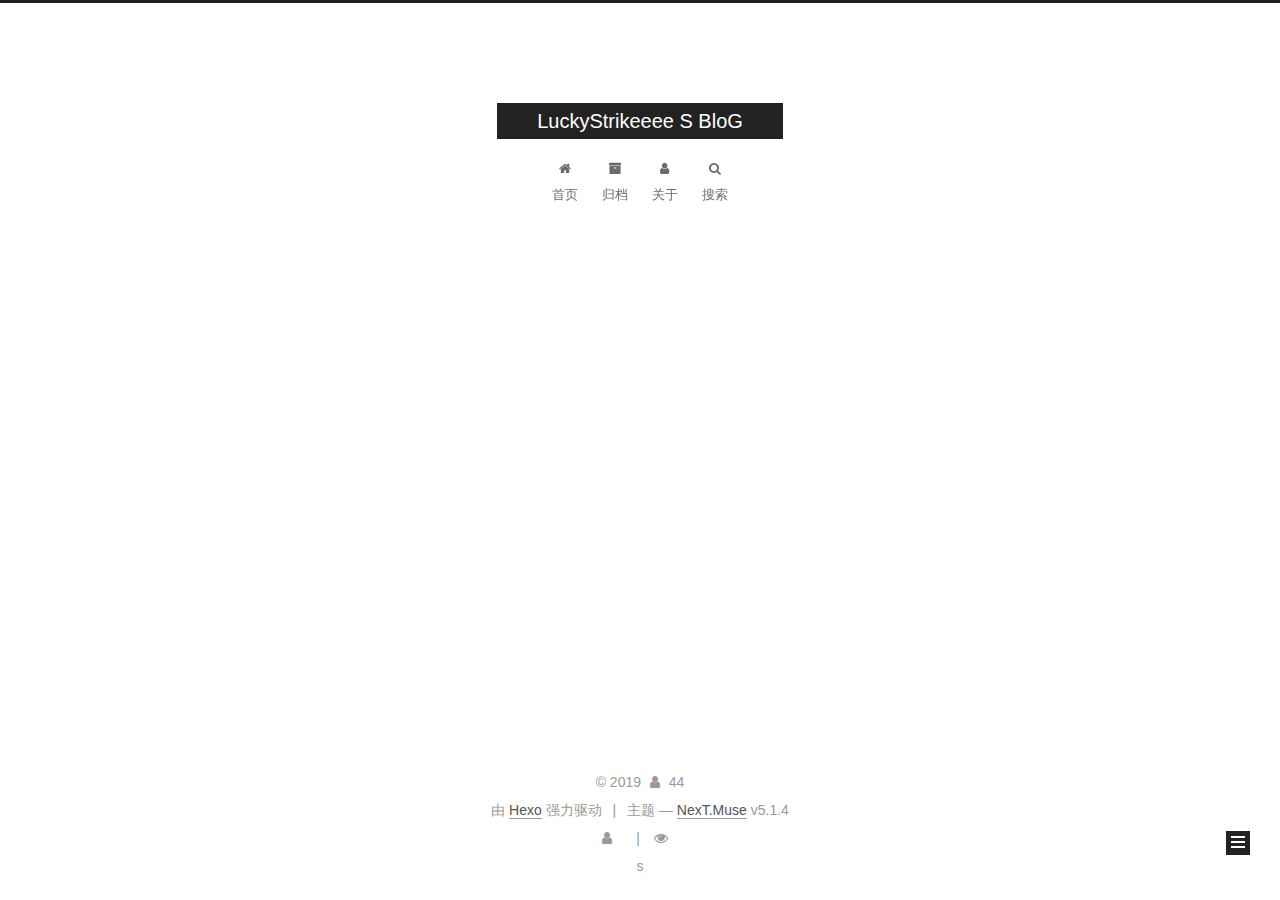
==== commit 0e933ad8: "Site updated: 2019-04-15 20:25:57" ====
--- a/archives/index.html
+++ b/archives/index.html
@@ -80,12 +80,12 @@
 
 
 <meta property="og:type" content="website">
-<meta property="og:title" content="LuckyStrikeeee&#39;s Blogggg">
+<meta property="og:title" content="LuckyStrikeeee S BloG">
 <meta property="og:url" content="http://yoursite.com/archives/index.html">
-<meta property="og:site_name" content="LuckyStrikeeee&#39;s Blogggg">
+<meta property="og:site_name" content="LuckyStrikeeee S BloG">
 <meta property="og:locale" content="zh-Hans">
 <meta name="twitter:card" content="summary">
-<meta name="twitter:title" content="LuckyStrikeeee&#39;s Blogggg">
+<meta name="twitter:title" content="LuckyStrikeeee S BloG">
 
 
 
@@ -121,7 +121,7 @@
 
 
 
-  <title>归档 | LuckyStrikeeee's Blogggg</title>
+  <title>归档 | LuckyStrikeeee S BloG</title>
   
 
 
@@ -151,12 +151,12 @@
     <div class="custom-logo-site-title">
       <a href="/" class="brand" rel="start">
         <span class="logo-line-before"><i></i></span>
-        <span class="site-title">LuckyStrikeeee's Blogggg</span>
+        <span class="site-title">LuckyStrikeeee S BloG</span>
         <span class="logo-line-after"><i></i></span>
       </a>
     </div>
       
-        <p class="site-subtitle">111</p>
+        <p class="site-subtitle"></p>
       
   </div>
 
@@ -186,42 +186,22 @@
         </li>
       
         
+        <li class="menu-item menu-item-archives">
+          <a href="/archives/" rel="section">
+            
+              <i class="menu-item-icon fa fa-fw fa-archive"></i> <br>
+            
+            归档
+          </a>
+        </li>
+      
+        
         <li class="menu-item menu-item-about">
           <a href="/about/" rel="section">
             
               <i class="menu-item-icon fa fa-fw fa-user"></i> <br>
             
             关于
-          </a>
-        </li>
-      
-        
-        <li class="menu-item menu-item-tags">
-          <a href="/tags/" rel="section">
-            
-              <i class="menu-item-icon fa fa-fw fa-tags"></i> <br>
-            
-            标签
-          </a>
-        </li>
-      
-        
-        <li class="menu-item menu-item-categories">
-          <a href="/categories/" rel="section">
-            
-              <i class="menu-item-icon fa fa-fw fa-th"></i> <br>
-            
-            分类
-          </a>
-        </li>
-      
-        
-        <li class="menu-item menu-item-archives">
-          <a href="/archives/" rel="section">
-            
-              <i class="menu-item-icon fa fa-fw fa-archive"></i> <br>
-            
-            归档
           </a>
         </li>
       
@@ -410,7 +390,7 @@
           <div class="site-author motion-element" itemprop="author" itemscope itemtype="http://schema.org/Person">
             
               <p class="site-author-name" itemprop="name">44</p>
-              <p class="site-description motion-element" itemprop="description">222</p>
+              <p class="site-description motion-element" itemprop="description"></p>
           </div>
 
           <nav class="site-state motion-element">
@@ -484,6 +464,19 @@
 
 
 
+<div class="busuanzi-count">
+  <script async src="https://dn-lbstatics.qbox.me/busuanzi/2.3/busuanzi.pure.mini.js"></script>
+    <span class="site-uv">
+      <i class="fa fa-user"></i>
+      <span class="busuanzi-value" id="busuanzi_value_site_uv"></span>
+    </span>
+  
+    <span class="site-pv">
+      <i class="fa fa-eye"></i>
+      <span class="busuanzi-value" id="busuanzi_value_site_pv"></span>
+    </span>
+    </div>s
+
         
 
 
@@ -628,7 +621,7 @@
     var isfetched = false;
     var isXml = true;
     // Search DB path;
-    var search_path = "";
+    var search_path = "search.xml";
     if (search_path.length === 0) {
       search_path = "search.xml";
     } else if (/json$/i.test(search_path)) {
--- a/css/main.css
+++ b/css/main.css
@@ -1822,7 +1822,7 @@
   width: 4px;
   height: 4px;
   border-radius: 50%;
-  background: #9cac82;
+  background: #ffcfff;
 }
 .links-of-blogroll {
   font-size: 13px;
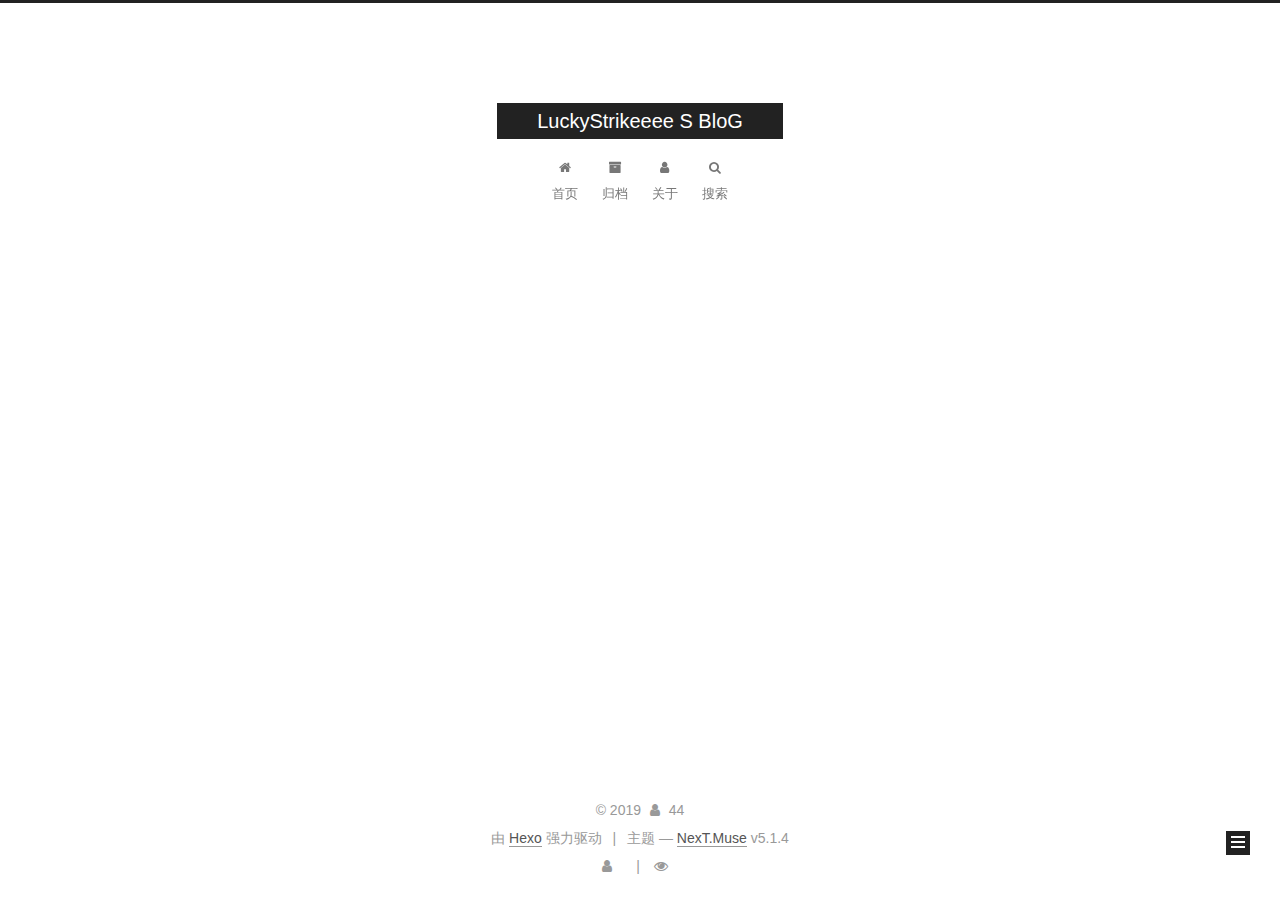
==== commit 2ddc9e87: "Site updated: 2019-04-15 20:29:44" ====
--- a/archives/index.html
+++ b/archives/index.html
@@ -475,7 +475,7 @@
       <i class="fa fa-eye"></i>
       <span class="busuanzi-value" id="busuanzi_value_site_pv"></span>
     </span>
-    </div>s
+    </div>
 
         
 
--- a/css/main.css
+++ b/css/main.css
@@ -1822,7 +1822,7 @@
   width: 4px;
   height: 4px;
   border-radius: 50%;
-  background: #ffcfff;
+  background: #b073b8;
 }
 .links-of-blogroll {
   font-size: 13px;
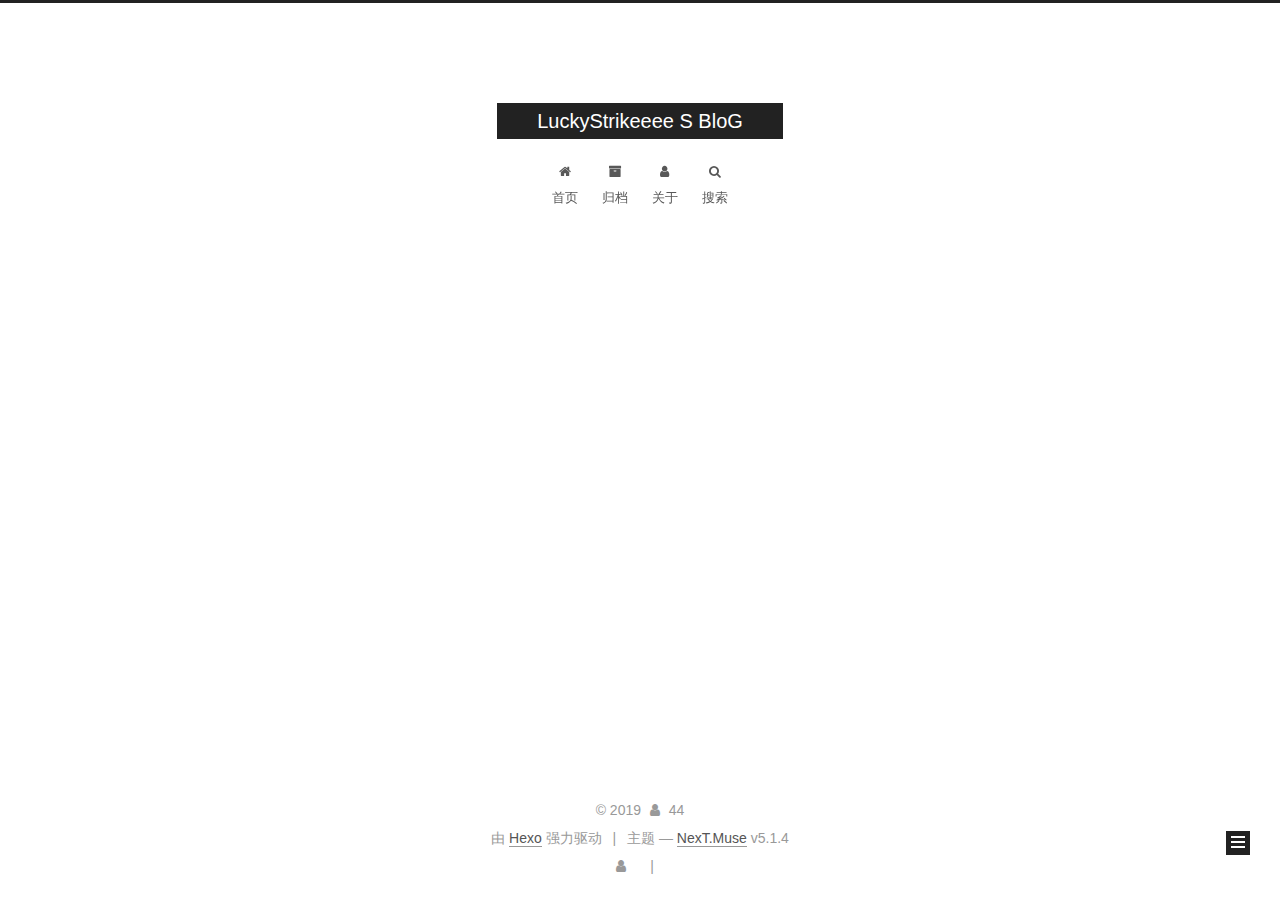
==== commit 5d193ecc: "Site updated: 2019-04-15 20:33:18" ====
--- a/archives/index.html
+++ b/archives/index.html
@@ -470,13 +470,7 @@
       <i class="fa fa-user"></i>
       <span class="busuanzi-value" id="busuanzi_value_site_uv"></span>
     </span>
-  
-    <span class="site-pv">
-      <i class="fa fa-eye"></i>
-      <span class="busuanzi-value" id="busuanzi_value_site_pv"></span>
-    </span>
     </div>
-
         
 
 
--- a/css/main.css
+++ b/css/main.css
@@ -1822,7 +1822,7 @@
   width: 4px;
   height: 4px;
   border-radius: 50%;
-  background: #b073b8;
+  background: #776b3d;
 }
 .links-of-blogroll {
   font-size: 13px;
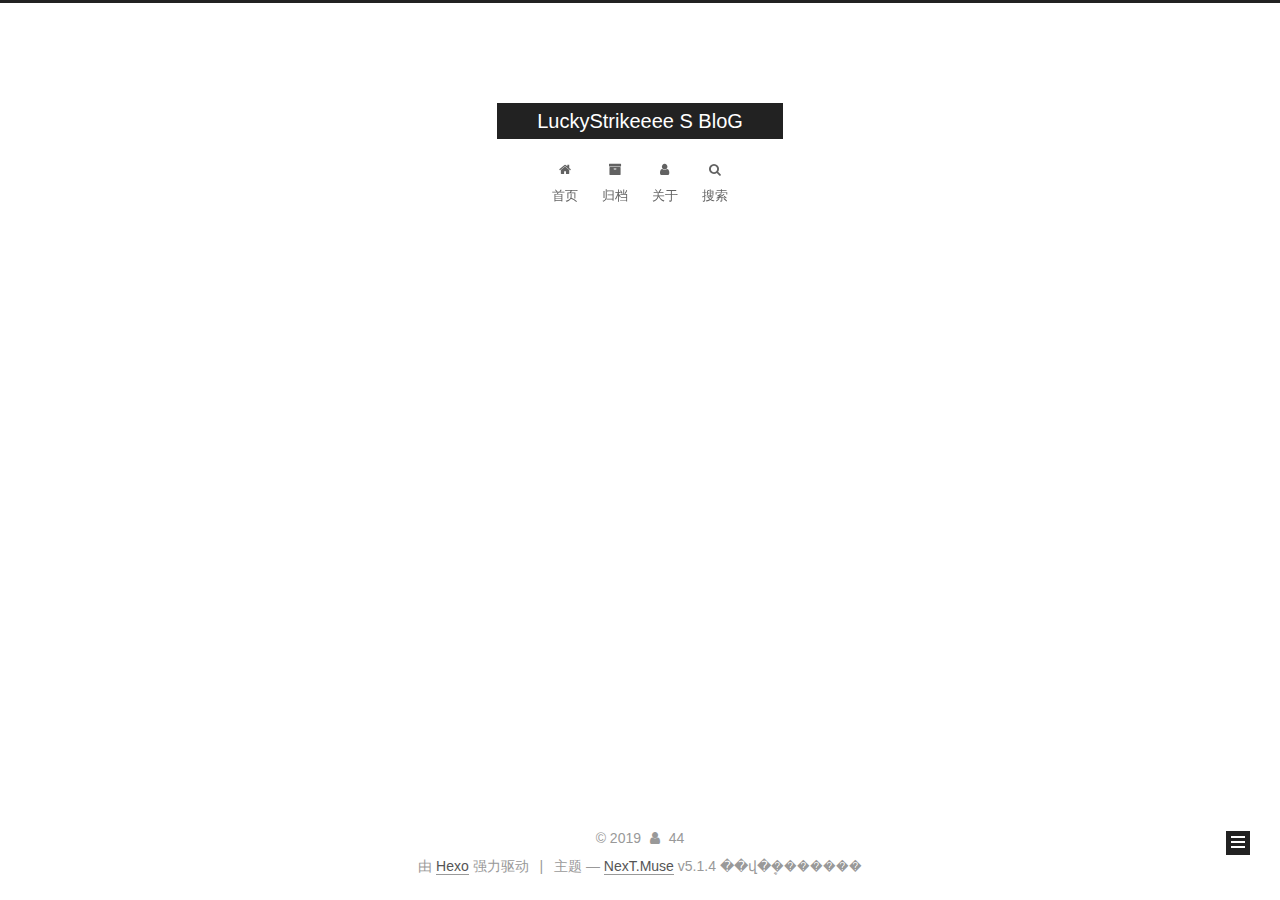
==== commit dd781217: "Site updated: 2019-04-15 20:35:51" ====
--- a/archives/index.html
+++ b/archives/index.html
@@ -464,13 +464,8 @@
 
 
 
-<div class="busuanzi-count">
-  <script async src="https://dn-lbstatics.qbox.me/busuanzi/2.3/busuanzi.pure.mini.js"></script>
-    <span class="site-uv">
-      <i class="fa fa-user"></i>
-      <span class="busuanzi-value" id="busuanzi_value_site_uv"></span>
-    </span>
-    </div>
+ <script async src="//dn-lbstatics.qbox.me/busuanzi/2.3/busuanzi.pure.mini.js"></script>
+   <span id="busuanzi_container_site_pv">��վ�ܷ�����<spanid="busuanzi_value_site_pv"></spanid="busuanzi_value_site_pv"></span>��
         
 
 
--- a/css/main.css
+++ b/css/main.css
@@ -1822,7 +1822,7 @@
   width: 4px;
   height: 4px;
   border-radius: 50%;
-  background: #776b3d;
+  background: #cbff63;
 }
 .links-of-blogroll {
   font-size: 13px;
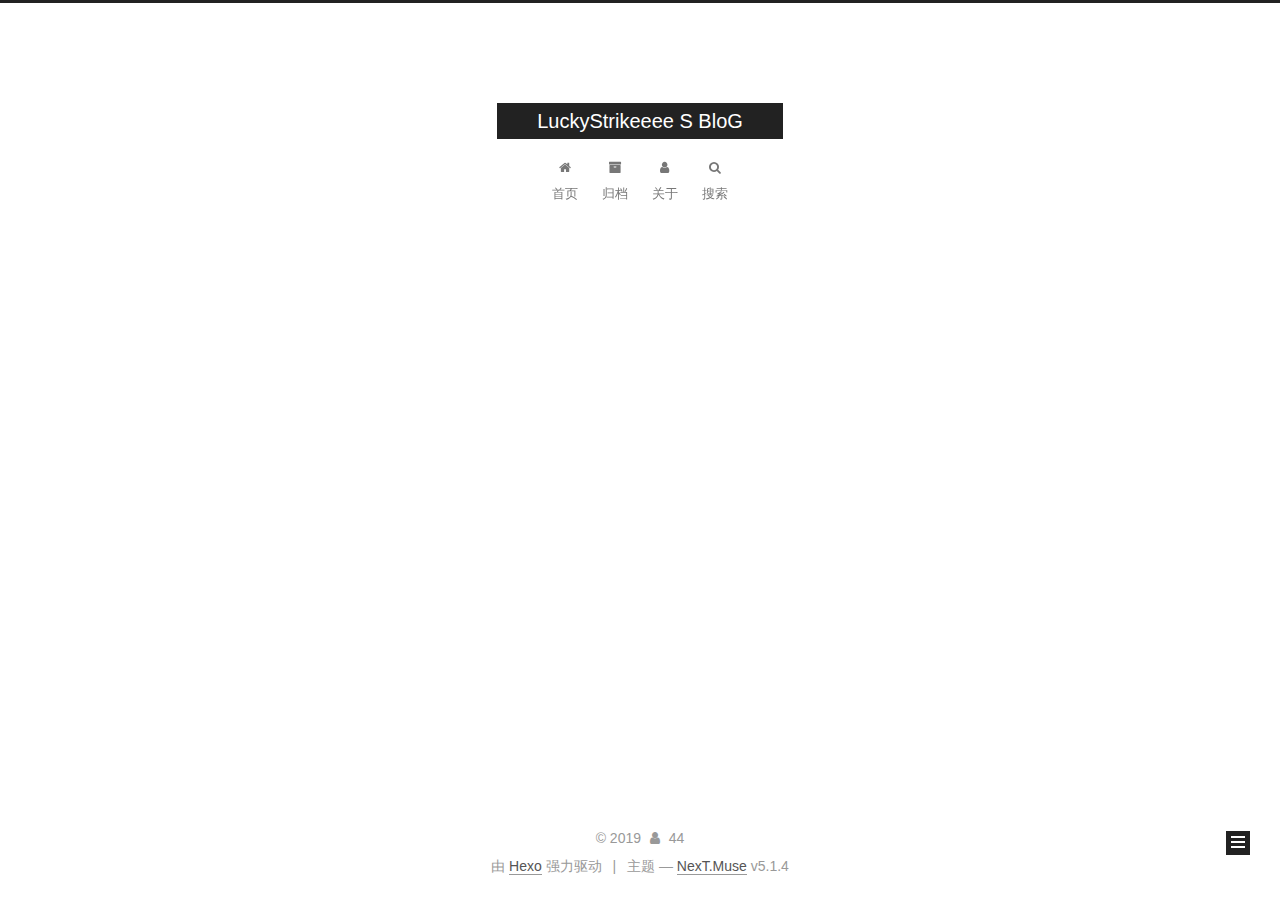
==== commit aba0bf53: "Site updated: 2019-04-15 20:37:24" ====
--- a/archives/index.html
+++ b/archives/index.html
@@ -464,8 +464,6 @@
 
 
 
- <script async src="//dn-lbstatics.qbox.me/busuanzi/2.3/busuanzi.pure.mini.js"></script>
-   <span id="busuanzi_container_site_pv">��վ�ܷ�����<spanid="busuanzi_value_site_pv"></spanid="busuanzi_value_site_pv"></span>��
         
 
 
--- a/css/main.css
+++ b/css/main.css
@@ -1822,7 +1822,7 @@
   width: 4px;
   height: 4px;
   border-radius: 50%;
-  background: #cbff63;
+  background: #ffb;
 }
 .links-of-blogroll {
   font-size: 13px;
